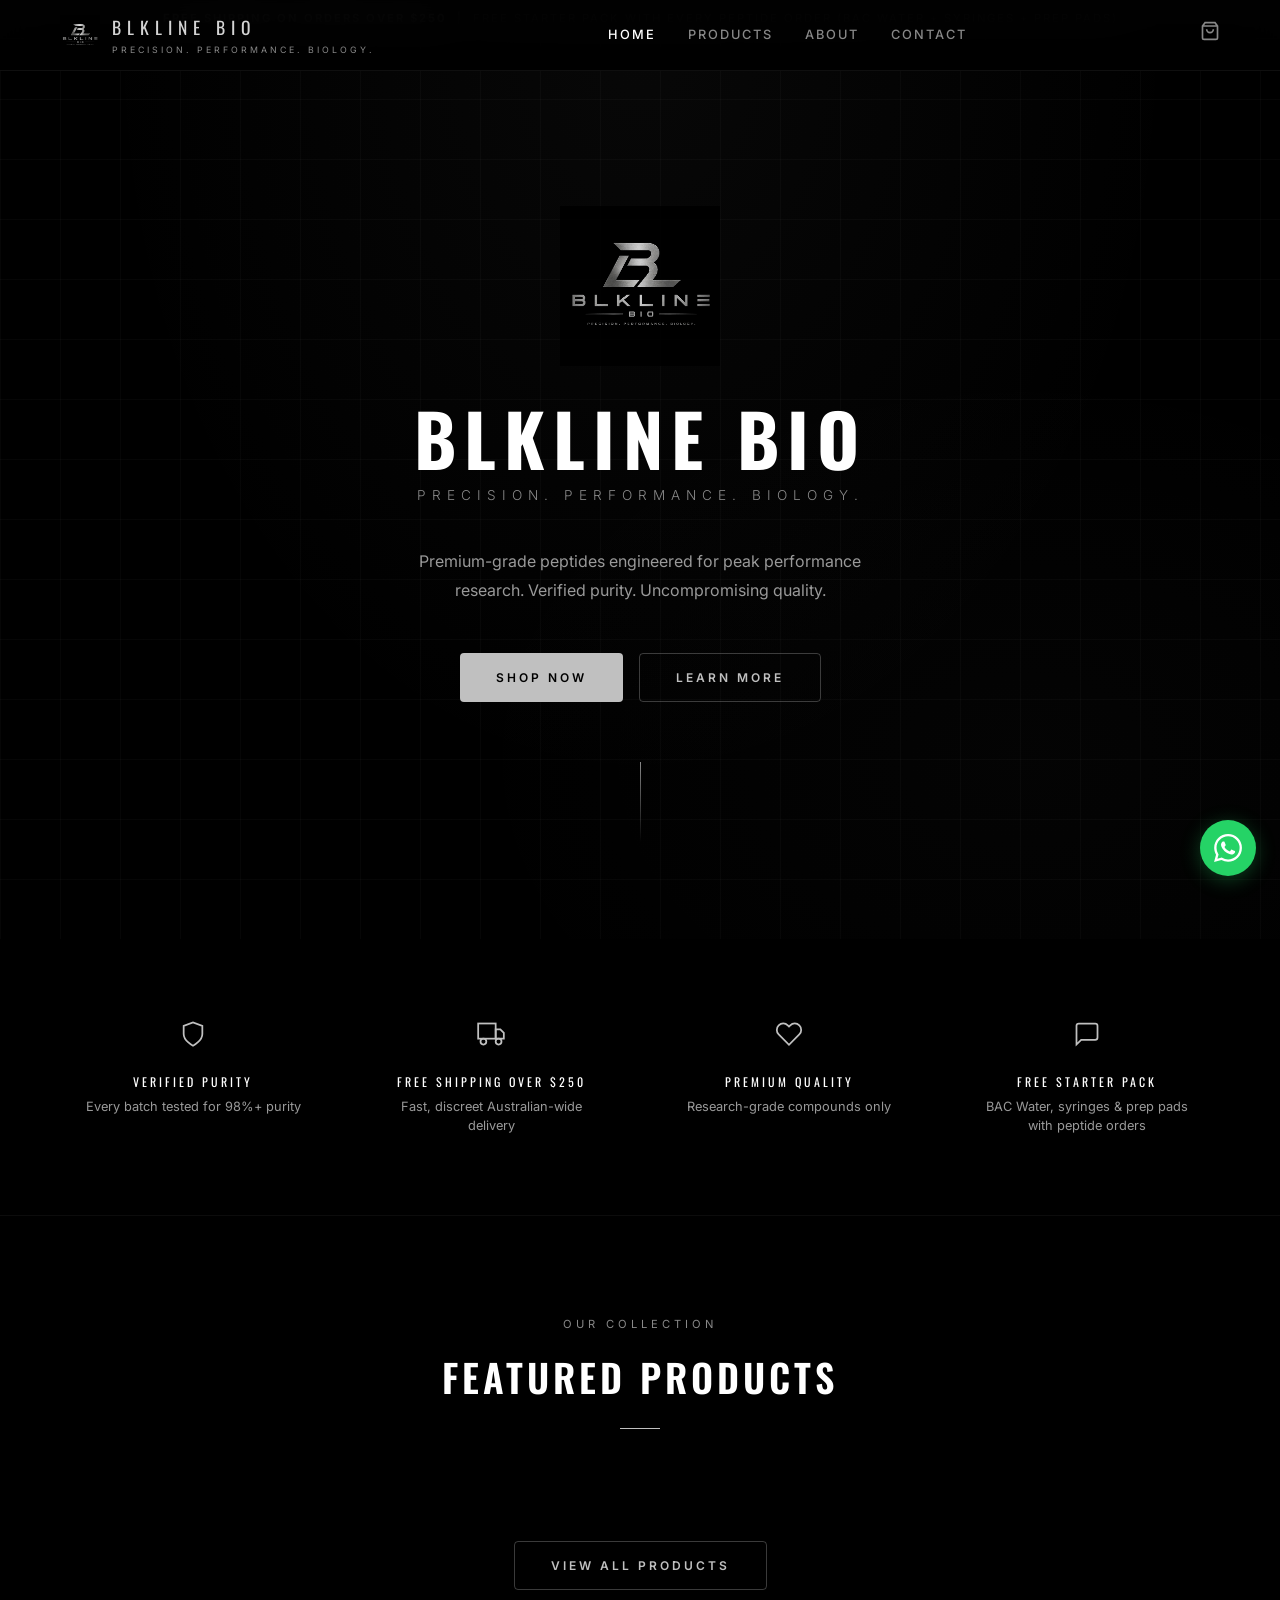
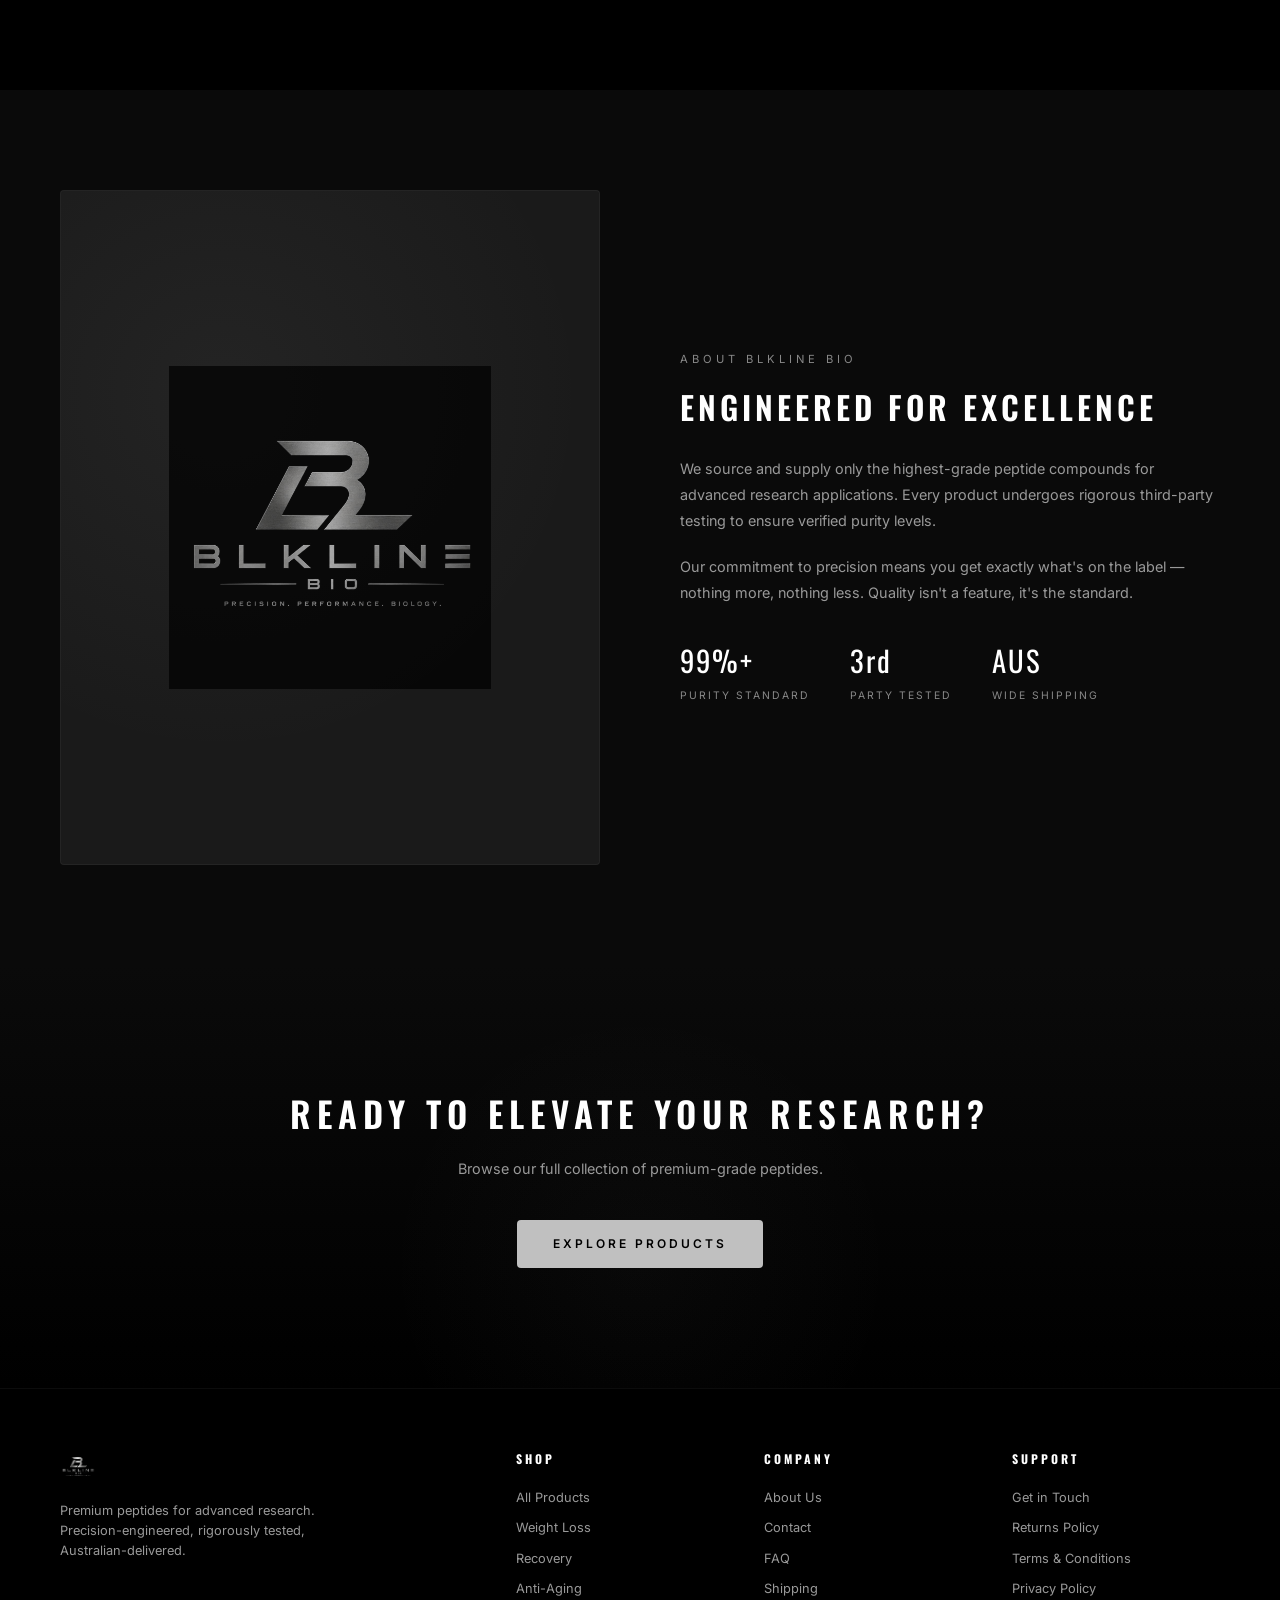
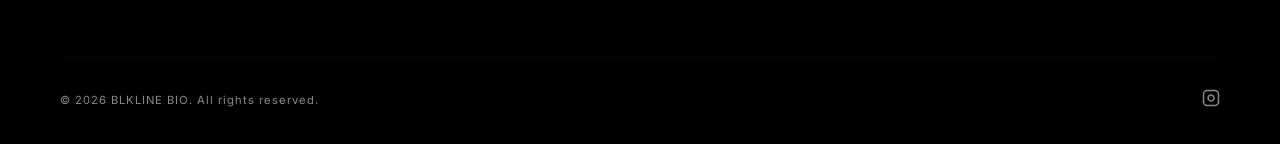
==== index.html @ cb9e3429 "Bring site back online: restore full storefront from backup" ====
<!DOCTYPE html>
<html lang="en">
<head>
  <meta charset="UTF-8">
  <meta name="viewport" content="width=device-width,initial-scale=1">
  <title>BLKLINE BIO — Precision. Performance. Biology.</title>
  <meta name="description" content="Premium peptides for research. Precision-grade compounds with verified purity.">
  <link rel="preconnect" href="https://fonts.googleapis.com">
  <link href="https://fonts.googleapis.com/css2?family=Inter:wght@300;400;500;600&family=Oswald:wght@300;400;500;600;700&display=swap" rel="stylesheet">
  <link rel="stylesheet" href="css/style.css">
</head>
<body>

  <!-- HEADER -->
  <header class="header">
    <div class="header-inner">
      <a href="index.html" class="logo">
        <img src="images/logo-dark.jpg" alt="BLKLINE BIO">
        <div>
          <div class="logo-text">BLKLINE BIO</div>
          <div class="logo-tagline">Precision. Performance. Biology.</div>
        </div>
      </a>
      <nav class="nav">
        <a href="index.html" class="active">Home</a>
        <a href="pages/products.html">Products</a>
        <a href="pages/about.html">About</a>
        <a href="pages/contact.html">Contact</a>
      </nav>
      <div class="nav-icons">
        <a href="#" class="nav-icon" onclick="openCart();return false;">
          <svg width="20" height="20" viewBox="0 0 24 24" fill="none" stroke="currentColor" stroke-width="2"><path d="M6 2L3 6v14a2 2 0 002 2h14a2 2 0 002-2V6l-3-4zM3 6h18"/><path d="M16 10a4 4 0 01-8 0"/></svg>
          <span class="cart-count" style="display:none">0</span>
        </a>
        <button class="mobile-toggle" onclick="toggleMobileNav()">
          <svg width="22" height="22" viewBox="0 0 24 24" fill="none" stroke="currentColor" stroke-width="2"><line x1="3" y1="6" x2="21" y2="6"/><line x1="3" y1="12" x2="21" y2="12"/><line x1="3" y1="18" x2="21" y2="18"/></svg>
        </button>
      </div>
    </div>
  </header>

  <!-- MOBILE NAV -->
  <div class="mobile-nav" id="mobileNav">
    <a href="index.html" onclick="toggleMobileNav()">Home</a>
    <a href="pages/products.html" onclick="toggleMobileNav()">Products</a>
    <a href="pages/about.html" onclick="toggleMobileNav()">About</a>
    <a href="pages/contact.html" onclick="toggleMobileNav()">Contact</a>
    <a href="#" onclick="toggleMobileNav();openCart();return false;">Cart</a>
  </div>

  <!-- PROMO BANNER -->
  <div class="promo-banner">
    <strong>Free shipping on orders over $250</strong> &nbsp;|&nbsp; Free starter pack with every peptide order (BAC Water + syringes + prep pads)
  </div>

  <!-- HERO -->
  <section class="hero">
    <div class="hero-bg"></div>
    <div class="hero-grid"></div>
    <div class="hero-content">
      <img src="images/logo-dark.jpg" alt="BLKLINE BIO" class="hero-logo">
      <h1>BLKLINE BIO</h1>
      <div class="tagline">Precision. Performance. Biology.</div>
      <p>Premium-grade peptides engineered for peak performance research. Verified purity. Uncompromising quality.</p>
      <div class="hero-cta">
        <a href="pages/products.html" class="btn btn-primary">Shop Now</a>
        <a href="pages/about.html" class="btn btn-outline">Learn More</a>
      </div>
      <div class="hero-line"></div>
    </div>
  </section>

  <!-- FEATURES BAR -->
  <section class="features-bar">
    <div class="container">
      <div class="features-grid">
        <div class="feature-item fade-up">
          <div class="feature-icon">
            <svg width="28" height="28" viewBox="0 0 24 24" fill="none" stroke="currentColor" stroke-width="1.5"><path d="M12 22s8-4 8-10V5l-8-3-8 3v7c0 6 8 10 8 10z"/></svg>
          </div>
          <div class="feature-title">Verified Purity</div>
          <div class="feature-desc">Every batch tested for 98%+ purity</div>
        </div>
        <div class="feature-item fade-up">
          <div class="feature-icon">
            <svg width="28" height="28" viewBox="0 0 24 24" fill="none" stroke="currentColor" stroke-width="1.5"><rect x="1" y="3" width="15" height="13"/><polygon points="16 8 20 8 23 11 23 16 16 16 16 8"/><circle cx="5.5" cy="18.5" r="2.5"/><circle cx="18.5" cy="18.5" r="2.5"/></svg>
          </div>
          <div class="feature-title">Free Shipping Over $250</div>
          <div class="feature-desc">Fast, discreet Australian-wide delivery</div>
        </div>
        <div class="feature-item fade-up">
          <div class="feature-icon">
            <svg width="28" height="28" viewBox="0 0 24 24" fill="none" stroke="currentColor" stroke-width="1.5"><path d="M20.84 4.61a5.5 5.5 0 00-7.78 0L12 5.67l-1.06-1.06a5.5 5.5 0 00-7.78 7.78l1.06 1.06L12 21.23l7.78-7.78 1.06-1.06a5.5 5.5 0 000-7.78z"/></svg>
          </div>
          <div class="feature-title">Premium Quality</div>
          <div class="feature-desc">Research-grade compounds only</div>
        </div>
        <div class="feature-item fade-up">
          <div class="feature-icon">
            <svg width="28" height="28" viewBox="0 0 24 24" fill="none" stroke="currentColor" stroke-width="1.5"><path d="M21 15a2 2 0 01-2 2H7l-4 4V5a2 2 0 012-2h14a2 2 0 012 2z"/></svg>
          </div>
          <div class="feature-title">Free Starter Pack</div>
          <div class="feature-desc">BAC Water, syringes &amp; prep pads with peptide orders</div>
        </div>
      </div>
    </div>
  </section>

  <!-- FEATURED PRODUCTS -->
  <section class="section">
    <div class="container">
      <div class="section-header fade-up">
        <div class="section-label">Our Collection</div>
        <h2 class="section-title">Featured Products</h2>
        <div class="section-line"></div>
      </div>
      <div class="products-grid" id="featuredProducts"></div>
      <div style="text-align:center;margin-top:48px" class="fade-up">
        <a href="pages/products.html" class="btn btn-outline">View All Products</a>
      </div>
    </div>
  </section>

  <!-- ABOUT SECTION -->
  <section class="section about-section">
    <div class="container">
      <div class="about-grid">
        <div class="about-image fade-up">
          <img src="images/logo-dark.jpg" alt="BLKLINE BIO" style="width:60%;opacity:.7">
        </div>
        <div class="about-content fade-up">
          <div class="section-label">About BLKLINE BIO</div>
          <h2>Engineered for Excellence</h2>
          <p>We source and supply only the highest-grade peptide compounds for advanced research applications. Every product undergoes rigorous third-party testing to ensure verified purity levels.</p>
          <p>Our commitment to precision means you get exactly what's on the label — nothing more, nothing less. Quality isn't a feature, it's the standard.</p>
          <div class="about-stats">
            <div class="stat">
              <div class="stat-number">99%+</div>
              <div class="stat-label">Purity Standard</div>
            </div>
            <div class="stat">
              <div class="stat-number">3rd</div>
              <div class="stat-label">Party Tested</div>
            </div>
            <div class="stat">
              <div class="stat-number">AUS</div>
              <div class="stat-label">Wide Shipping</div>
            </div>
          </div>
        </div>
      </div>
    </div>
  </section>

  <!-- CTA BANNER -->
  <section class="cta-banner">
    <h2 class="fade-up">Ready to Elevate Your Research?</h2>
    <p class="fade-up">Browse our full collection of premium-grade peptides.</p>
    <a href="pages/products.html" class="btn btn-primary fade-up">Explore Products</a>
  </section>

  <!-- FOOTER -->
  <footer class="footer">
    <div class="container">
      <div class="footer-grid">
        <div class="footer-brand">
          <a href="index.html" class="logo">
            <img src="images/logo-dark.jpg" alt="BLKLINE BIO" style="height:36px">
          </a>
          <p>Premium peptides for advanced research. Precision-engineered, rigorously tested, Australian-delivered.</p>
        </div>
        <div class="footer-col">
          <h4>Shop</h4>
          <a href="pages/products.html">All Products</a>
          <a href="pages/products.html">Weight Loss</a>
          <a href="pages/products.html">Recovery</a>
          <a href="pages/products.html">Anti-Aging</a>
        </div>
        <div class="footer-col">
          <h4>Company</h4>
          <a href="pages/about.html">About Us</a>
          <a href="pages/contact.html">Contact</a>
          <a href="#">FAQ</a>
          <a href="#">Shipping</a>
        </div>
        <div class="footer-col">
          <h4>Support</h4>
          <a href="pages/contact.html">Get in Touch</a>
          <a href="#">Returns Policy</a>
          <a href="#">Terms & Conditions</a>
          <a href="#">Privacy Policy</a>
        </div>
      </div>
      <div class="footer-bottom">
        <span>&copy; 2026 BLKLINE BIO. All rights reserved.</span>
        <div class="footer-social">
          <a href="#" aria-label="Instagram">
            <svg width="18" height="18" viewBox="0 0 24 24" fill="none" stroke="currentColor" stroke-width="2"><rect x="2" y="2" width="20" height="20" rx="5"/><path d="M16 11.37A4 4 0 1112.63 8 4 4 0 0116 11.37z"/><line x1="17.5" y1="6.5" x2="17.51" y2="6.5"/></svg>
          </a>
        </div>
      </div>
    </div>
  </footer>

  <!-- CART DRAWER -->
  <div class="cart-overlay" id="cartOverlay" onclick="closeCart()"></div>
  <div class="cart-drawer" id="cartDrawer">
    <div class="cart-header">
      <h3>Your Cart</h3>
      <button class="cart-close" onclick="closeCart()">&times;</button>
    </div>
    <div class="cart-items" id="cartItems">
      <div class="cart-empty">Your cart is empty</div>
    </div>
    <div class="cart-footer">
      <div class="cart-total">
        <span>Total</span>
        <span id="cartTotal">$0.00</span>
      </div>
      <button class="btn-checkout" id="cartCheckoutBtn" onclick="goToCheckout()" disabled>Proceed to Checkout</button>
    </div>
  </div>

  <!-- WHATSAPP FLOAT -->
  <a href="https://wa.me/61494749909" target="_blank" class="whatsapp-float" id="whatsappBtn" title="Chat on WhatsApp">
    <svg viewBox="0 0 24 24"><path d="M17.472 14.382c-.297-.149-1.758-.867-2.03-.967-.273-.099-.471-.148-.67.15-.197.297-.767.966-.94 1.164-.173.199-.347.223-.644.075-.297-.15-1.255-.463-2.39-1.475-.883-.788-1.48-1.761-1.653-2.059-.173-.297-.018-.458.13-.606.134-.133.298-.347.446-.52.149-.174.198-.298.298-.497.099-.198.05-.371-.025-.52-.075-.149-.669-1.612-.916-2.207-.242-.579-.487-.5-.669-.51-.173-.008-.371-.01-.57-.01-.198 0-.52.074-.792.372-.272.297-1.04 1.016-1.04 2.479 0 1.462 1.065 2.875 1.213 3.074.149.198 2.096 3.2 5.077 4.487.709.306 1.262.489 1.694.625.712.227 1.36.195 1.871.118.571-.085 1.758-.719 2.006-1.413.248-.694.248-1.289.173-1.413-.074-.124-.272-.198-.57-.347m-5.421 7.403h-.004a9.87 9.87 0 01-5.031-1.378l-.361-.214-3.741.982.998-3.648-.235-.374a9.86 9.86 0 01-1.51-5.26c.001-5.45 4.436-9.884 9.888-9.884 2.64 0 5.122 1.03 6.988 2.898a9.825 9.825 0 012.893 6.994c-.003 5.45-4.437 9.884-9.885 9.884m8.413-18.297A11.815 11.815 0 0012.05 0C5.495 0 .16 5.335.157 11.892c0 2.096.547 4.142 1.588 5.945L.057 24l6.305-1.654a11.882 11.882 0 005.683 1.448h.005c6.554 0 11.89-5.335 11.893-11.893a11.821 11.821 0 00-3.48-8.413z"/></svg>
  </a>

  <!-- TOAST -->
  <div class="toast" id="toast">
    <svg width="18" height="18" viewBox="0 0 24 24" fill="none" stroke="currentColor" stroke-width="2"><path d="M20 6L9 17l-5-5"/></svg>
    <span class="toast-msg"></span>
  </div>

  <script src="js/app.js"></script>
</body>
</html>
---- css/style.css ----
*,*::before,*::after{box-sizing:border-box;margin:0;padding:0}
:root{
  --black:#000;--dark:#0a0a0a;--dark2:#111;--dark3:#1a1a1a;--dark4:#222;
  --silver:#c0c0c0;--silver-light:#d4d4d4;--silver-dark:#888;
  --white:#fff;--white-dim:#e0e0e0;--white-muted:#999;
  --accent:#c0c0c0;--accent-hover:#e0e0e0;
  --font-main:'Inter',sans-serif;--font-display:'Oswald',sans-serif;
  --radius:4px;--transition:all .3s ease;
  --max-width:1200px;
}
html{scroll-behavior:smooth;font-size:16px}
body{font-family:var(--font-main);background:var(--black);color:var(--white-dim);line-height:1.6;-webkit-font-smoothing:antialiased}
a{color:inherit;text-decoration:none}
img{max-width:100%;display:block}
button{cursor:pointer;font-family:inherit}
.container{max-width:var(--max-width);margin:0 auto;padding:0 20px}

/* HEADER */
.header{position:fixed;top:0;left:0;right:0;z-index:1000;background:rgba(0,0,0,.92);backdrop-filter:blur(20px);border-bottom:1px solid rgba(192,192,192,.08);transition:var(--transition)}
.header.scrolled{background:rgba(0,0,0,.98)}
.header-inner{display:flex;align-items:center;justify-content:space-between;height:70px;max-width:var(--max-width);margin:0 auto;padding:0 20px}
.logo{display:flex;align-items:center;gap:12px}
.logo img{height:40px;width:auto}
.logo-text{font-family:var(--font-display);font-size:1.1rem;letter-spacing:6px;color:var(--silver-light);text-transform:uppercase;font-weight:400}
.logo-tagline{font-size:.55rem;letter-spacing:3px;color:var(--silver-dark);text-transform:uppercase;margin-top:2px}
.nav{display:flex;align-items:center;gap:32px}
.nav a{font-size:.8rem;letter-spacing:2px;text-transform:uppercase;color:var(--silver-dark);transition:var(--transition);position:relative;font-weight:500}
.nav a:hover,.nav a.active{color:var(--white)}
.nav a::after{content:'';position:absolute;bottom:-4px;left:0;width:0;height:1px;background:var(--silver);transition:var(--transition)}
.nav a:hover::after{width:100%}
.nav-icons{display:flex;align-items:center;gap:20px}
.nav-icon{position:relative;color:var(--silver-dark);transition:var(--transition);font-size:1.1rem}
.nav-icon:hover{color:var(--white)}
.cart-count{position:absolute;top:-8px;right:-10px;background:var(--silver);color:var(--black);font-size:.6rem;font-weight:700;width:16px;height:16px;border-radius:50%;display:flex;align-items:center;justify-content:center}
.mobile-toggle{display:none;background:none;border:none;color:var(--silver);font-size:1.4rem;padding:8px}
.mobile-nav{display:none;position:fixed;top:70px;left:0;right:0;bottom:0;background:rgba(0,0,0,.98);z-index:999;flex-direction:column;align-items:center;justify-content:center;gap:32px}
.mobile-nav.open{display:flex}
.mobile-nav a{font-family:var(--font-display);font-size:1.4rem;letter-spacing:4px;text-transform:uppercase;color:var(--silver-dark);transition:var(--transition)}
.mobile-nav a:hover{color:var(--white)}

/* HERO */
.hero{min-height:100vh;display:flex;align-items:center;justify-content:center;position:relative;overflow:hidden;padding-top:70px}
.hero-bg{position:absolute;inset:0;background:radial-gradient(ellipse at 50% 0%,rgba(192,192,192,.04) 0%,transparent 60%),radial-gradient(ellipse at 80% 80%,rgba(192,192,192,.02) 0%,transparent 40%),var(--black)}
.hero-grid{position:absolute;inset:0;background-image:linear-gradient(rgba(192,192,192,.03) 1px,transparent 1px),linear-gradient(90deg,rgba(192,192,192,.03) 1px,transparent 1px);background-size:60px 60px}
.hero-content{position:relative;z-index:2;text-align:center;max-width:800px;padding:0 20px}
.hero-logo{width:160px;margin:0 auto 32px;opacity:.9}
.hero h1{font-family:var(--font-display);font-size:clamp(2.4rem,6vw,4.5rem);font-weight:700;letter-spacing:8px;text-transform:uppercase;color:var(--white);line-height:1.1;margin-bottom:8px}
.hero .tagline{font-size:.85rem;letter-spacing:6px;text-transform:uppercase;color:var(--silver-dark);margin-bottom:40px;font-weight:300}
.hero p{font-size:1rem;color:var(--white-muted);max-width:500px;margin:0 auto 48px;line-height:1.8}
.hero-cta{display:flex;gap:16px;justify-content:center;flex-wrap:wrap}
.btn{display:inline-flex;align-items:center;gap:8px;padding:14px 36px;font-size:.75rem;letter-spacing:3px;text-transform:uppercase;font-weight:600;border:none;transition:var(--transition);border-radius:var(--radius)}
.btn-primary{background:var(--silver);color:var(--black)}
.btn-primary:hover{background:var(--white);transform:translateY(-1px);box-shadow:0 8px 30px rgba(192,192,192,.15)}
.btn-outline{background:transparent;color:var(--silver);border:1px solid rgba(192,192,192,.3)}
.btn-outline:hover{border-color:var(--silver);color:var(--white);background:rgba(192,192,192,.05)}
.hero-line{width:1px;height:80px;background:linear-gradient(to bottom,var(--silver-dark),transparent);margin:60px auto 0}

/* FEATURES BAR */
.features-bar{padding:60px 0;border-bottom:1px solid rgba(192,192,192,.06)}
.features-grid{display:grid;grid-template-columns:repeat(4,1fr);gap:32px;text-align:center}
.feature-item{padding:20px}
.feature-icon{font-size:1.6rem;color:var(--silver);margin-bottom:12px}
.feature-title{font-family:var(--font-display);font-size:.75rem;letter-spacing:3px;text-transform:uppercase;color:var(--white);margin-bottom:6px}
.feature-desc{font-size:.8rem;color:var(--white-muted);line-height:1.5}

/* SECTION STYLES */
.section{padding:100px 0}
.section-header{text-align:center;margin-bottom:64px}
.section-label{font-size:.7rem;letter-spacing:4px;text-transform:uppercase;color:var(--silver-dark);margin-bottom:12px}
.section-title{font-family:var(--font-display);font-size:clamp(1.6rem,3vw,2.4rem);font-weight:600;letter-spacing:4px;text-transform:uppercase;color:var(--white)}
.section-line{width:40px;height:1px;background:var(--silver);margin:20px auto 0}

/* PRODUCTS */
.products-grid{display:grid;grid-template-columns:repeat(auto-fill,minmax(280px,1fr));gap:24px}
.product-card{background:var(--dark2);border:1px solid rgba(192,192,192,.06);border-radius:var(--radius);overflow:hidden;transition:var(--transition);cursor:pointer}
.product-card:hover{border-color:rgba(192,192,192,.15);transform:translateY(-4px);box-shadow:0 16px 40px rgba(0,0,0,.4)}
.product-image{aspect-ratio:1;background:var(--dark3);display:flex;align-items:center;justify-content:center;padding:32px;position:relative;overflow:hidden}
.product-image::after{content:'';position:absolute;inset:0;background:linear-gradient(135deg,rgba(192,192,192,.03),transparent);pointer-events:none}
.product-image svg{width:80px;height:80px;opacity:.2}
.product-image img{width:100%;height:100%;object-fit:cover;position:absolute;inset:0}
.product-badge{position:absolute;top:12px;right:12px;padding:4px 10px;font-size:.6rem;letter-spacing:2px;text-transform:uppercase;background:var(--silver);color:var(--black);border-radius:2px;font-weight:700}
.product-info{padding:20px}
.product-category{font-size:.6rem;letter-spacing:2px;text-transform:uppercase;color:var(--silver-dark);margin-bottom:6px}
.product-name{font-family:var(--font-display);font-size:1rem;letter-spacing:2px;text-transform:uppercase;color:var(--white);margin-bottom:8px}
.product-desc{font-size:.8rem;color:var(--white-muted);line-height:1.5;margin-bottom:16px}
.product-footer{display:flex;align-items:center;justify-content:space-between;padding-top:16px;border-top:1px solid rgba(192,192,192,.06)}
.product-price{font-family:var(--font-display);font-size:1.1rem;color:var(--white);letter-spacing:1px}
.product-price .currency{font-size:.75rem;color:var(--silver-dark)}
.btn-add{padding:8px 16px;font-size:.65rem;letter-spacing:2px;text-transform:uppercase;background:rgba(192,192,192,.1);color:var(--silver);border:1px solid rgba(192,192,192,.2);border-radius:var(--radius);transition:var(--transition);font-weight:600}
.btn-add:hover{background:var(--silver);color:var(--black);border-color:var(--silver)}
.product-card.out-of-stock .product-image{opacity:.5}
.product-card.out-of-stock .product-image::after{background:linear-gradient(135deg,rgba(0,0,0,.3),transparent)}
.badge-soon{background:var(--dark4) !important;color:var(--silver) !important;border:1px solid rgba(192,192,192,.2)}
.btn-soon{opacity:.5;cursor:not-allowed !important;background:transparent !important;color:var(--silver-dark) !important;border-color:rgba(192,192,192,.1) !important}
.stock-low{font-size:.65rem;letter-spacing:1px;color:#e8a838;margin-top:8px;text-transform:uppercase}
.promo-banner{background:var(--dark2);border-bottom:1px solid rgba(192,192,192,.06);padding:10px 0;text-align:center;font-size:.7rem;letter-spacing:2px;text-transform:uppercase;color:var(--silver-dark)}
.promo-banner strong{color:var(--silver-light)}

/* ABOUT / BRAND SECTION */
.about-section{background:var(--dark)}
.about-grid{display:grid;grid-template-columns:1fr 1fr;gap:80px;align-items:center}
.about-image{aspect-ratio:4/5;background:var(--dark3);border:1px solid rgba(192,192,192,.06);border-radius:var(--radius);display:flex;align-items:center;justify-content:center;position:relative;overflow:hidden}
.about-image::before{content:'';position:absolute;inset:0;background:radial-gradient(circle at 30% 30%,rgba(192,192,192,.06),transparent 60%)}
.about-content .section-label{text-align:left}
.about-content h2{font-family:var(--font-display);font-size:clamp(1.4rem,2.5vw,2rem);font-weight:600;letter-spacing:4px;text-transform:uppercase;color:var(--white);margin-bottom:24px;text-align:left}
.about-content p{color:var(--white-muted);line-height:1.8;margin-bottom:20px;font-size:.9rem}
.about-stats{display:flex;gap:40px;margin-top:32px}
.stat{text-align:left}
.stat-number{font-family:var(--font-display);font-size:1.8rem;color:var(--white);letter-spacing:2px}
.stat-label{font-size:.65rem;letter-spacing:2px;text-transform:uppercase;color:var(--silver-dark);margin-top:4px}

/* CTA BANNER */
.cta-banner{padding:120px 0;text-align:center;background:linear-gradient(180deg,var(--dark),var(--black));position:relative;overflow:hidden}
.cta-banner::before{content:'';position:absolute;top:0;left:50%;transform:translateX(-50%);width:600px;height:600px;background:radial-gradient(circle,rgba(192,192,192,.03),transparent 60%)}
.cta-banner h2{font-family:var(--font-display);font-size:clamp(1.4rem,3vw,2.2rem);font-weight:600;letter-spacing:6px;text-transform:uppercase;color:var(--white);margin-bottom:16px;position:relative;z-index:1}
.cta-banner p{color:var(--white-muted);margin-bottom:40px;font-size:.9rem;position:relative;z-index:1}

/* FOOTER */
.footer{padding:60px 0 30px;border-top:1px solid rgba(192,192,192,.06);background:var(--black)}
.footer-grid{display:grid;grid-template-columns:2fr 1fr 1fr 1fr;gap:40px;margin-bottom:48px}
.footer-brand .logo{margin-bottom:16px}
.footer-brand p{font-size:.8rem;color:var(--white-muted);line-height:1.6;max-width:280px}
.footer-col h4{font-family:var(--font-display);font-size:.75rem;letter-spacing:3px;text-transform:uppercase;color:var(--white);margin-bottom:20px}
.footer-col a{display:block;font-size:.8rem;color:var(--white-muted);margin-bottom:10px;transition:var(--transition)}
.footer-col a:hover{color:var(--white)}
.footer-bottom{display:flex;justify-content:space-between;align-items:center;padding-top:30px;border-top:1px solid rgba(192,192,192,.04);font-size:.7rem;color:var(--silver-dark);letter-spacing:1px}
.footer-social{display:flex;gap:16px}
.footer-social a{color:var(--silver-dark);transition:var(--transition);font-size:1rem}
.footer-social a:hover{color:var(--white)}

/* WHATSAPP FLOATING */
.whatsapp-float{position:fixed;bottom:24px;right:24px;z-index:900;width:56px;height:56px;border-radius:50%;background:#25D366;display:flex;align-items:center;justify-content:center;box-shadow:0 4px 20px rgba(37,211,102,.3);transition:var(--transition);border:none}
.whatsapp-float:hover{transform:scale(1.08);box-shadow:0 6px 30px rgba(37,211,102,.4)}
.whatsapp-float svg{width:28px;height:28px;fill:#fff}

/* CART DRAWER */
.cart-overlay{position:fixed;inset:0;background:rgba(0,0,0,.7);z-index:1100;opacity:0;visibility:hidden;transition:var(--transition)}
.cart-overlay.open{opacity:1;visibility:visible}
.cart-drawer{position:fixed;top:0;right:-420px;width:400px;max-width:90vw;height:100vh;background:var(--dark2);z-index:1200;transition:transform .4s ease;border-left:1px solid rgba(192,192,192,.08);display:flex;flex-direction:column;transform:translateX(0)}
.cart-drawer.open{right:0;transform:translateX(0)}
.cart-header{display:flex;justify-content:space-between;align-items:center;padding:24px;border-bottom:1px solid rgba(192,192,192,.06)}
.cart-header h3{font-family:var(--font-display);font-size:.9rem;letter-spacing:3px;text-transform:uppercase;color:var(--white)}
.cart-close{background:none;border:none;color:var(--silver-dark);font-size:1.2rem;transition:var(--transition)}
.cart-close:hover{color:var(--white)}
.cart-items{flex:1;overflow-y:auto;padding:16px 24px}
.cart-item{display:flex;gap:16px;padding:16px 0;border-bottom:1px solid rgba(192,192,192,.04)}
.cart-item-img{width:64px;height:64px;background:var(--dark3);border-radius:var(--radius);flex-shrink:0;display:flex;align-items:center;justify-content:center}
.cart-item-img svg{width:32px;height:32px;opacity:.3}
.cart-item-img img{width:100%;height:100%;object-fit:cover;border-radius:var(--radius)}
.cart-item-details{flex:1}
.cart-item-name{font-size:.8rem;letter-spacing:1px;color:var(--white);margin-bottom:4px}
.cart-item-price{font-size:.8rem;color:var(--silver-dark)}
.cart-item-qty{display:flex;align-items:center;gap:12px;margin-top:8px}
.cart-item-qty button{width:24px;height:24px;border:1px solid rgba(192,192,192,.2);background:transparent;color:var(--silver);font-size:.8rem;border-radius:2px;display:flex;align-items:center;justify-content:center;transition:var(--transition)}
.cart-item-qty button:hover{border-color:var(--silver);color:var(--white)}
.cart-item-qty span{font-size:.8rem;color:var(--white);min-width:20px;text-align:center}
.cart-item-remove{background:none;border:none;color:var(--silver-dark);font-size:.7rem;letter-spacing:1px;text-transform:uppercase;transition:var(--transition);margin-left:auto;align-self:flex-start}
.cart-item-remove:hover{color:#e74c3c}
.cart-empty{text-align:center;padding:60px 20px;color:var(--white-muted);font-size:.85rem}
.cart-footer{padding:24px;border-top:1px solid rgba(192,192,192,.06)}
.cart-total{display:flex;justify-content:space-between;margin-bottom:20px}
.cart-total span:first-child{font-size:.75rem;letter-spacing:2px;text-transform:uppercase;color:var(--silver-dark)}
.cart-total span:last-child{font-family:var(--font-display);font-size:1.2rem;color:var(--white)}
.btn-checkout{width:100%;padding:16px;font-size:.75rem;letter-spacing:3px;text-transform:uppercase;background:var(--silver);color:var(--black);border:none;border-radius:var(--radius);font-weight:700;transition:var(--transition)}
.btn-checkout:hover{background:var(--white)}
.btn-checkout:disabled{opacity:.4;cursor:not-allowed}

/* PRODUCT DETAIL PAGE */
.product-detail{padding-top:100px}
.product-detail-grid{display:grid;grid-template-columns:1fr 1fr;gap:60px;align-items:start}
.product-detail-image{aspect-ratio:1;background:var(--dark2);border:1px solid rgba(192,192,192,.06);border-radius:var(--radius);display:flex;align-items:center;justify-content:center;overflow:hidden;position:relative}
.product-detail-image img{width:100%;height:100%;object-fit:cover}
.product-detail-info h1{font-family:var(--font-display);font-size:1.6rem;letter-spacing:4px;text-transform:uppercase;color:var(--white);margin-bottom:8px}
.product-detail-info .category{font-size:.65rem;letter-spacing:2px;text-transform:uppercase;color:var(--silver-dark);margin-bottom:20px}
.product-detail-info .price{font-family:var(--font-display);font-size:2rem;color:var(--white);margin-bottom:24px}
.product-detail-info .description{color:var(--white-muted);line-height:1.8;margin-bottom:32px;font-size:.9rem}
.qty-selector{display:flex;align-items:center;gap:16px;margin-bottom:24px}
.qty-selector label{font-size:.7rem;letter-spacing:2px;text-transform:uppercase;color:var(--silver-dark)}
.qty-selector .qty-controls{display:flex;align-items:center;gap:12px}
.qty-selector button{width:36px;height:36px;border:1px solid rgba(192,192,192,.2);background:transparent;color:var(--silver);font-size:1rem;border-radius:var(--radius);transition:var(--transition)}
.qty-selector button:hover{border-color:var(--silver);color:var(--white)}
.qty-selector .qty-value{font-size:1rem;color:var(--white);min-width:30px;text-align:center}
.btn-add-large{width:100%;padding:18px;font-size:.8rem}
.product-specs{margin-top:40px;border-top:1px solid rgba(192,192,192,.06);padding-top:32px}
.spec-row{display:flex;justify-content:space-between;padding:12px 0;border-bottom:1px solid rgba(192,192,192,.04)}
.spec-row .label{font-size:.75rem;letter-spacing:1px;color:var(--silver-dark);text-transform:uppercase}
.spec-row .value{font-size:.85rem;color:var(--white)}

/* CHECKOUT PAGE */
.checkout-page{padding-top:100px}
.checkout-grid{display:grid;grid-template-columns:1fr 1fr;gap:60px;align-items:start}
.checkout-form h2{font-family:var(--font-display);font-size:1.2rem;letter-spacing:3px;text-transform:uppercase;color:var(--white);margin-bottom:32px}
.form-group{margin-bottom:20px}
.form-group label{display:block;font-size:.7rem;letter-spacing:2px;text-transform:uppercase;color:var(--silver-dark);margin-bottom:8px}
.form-group input,.form-group textarea,.form-group select{width:100%;padding:12px 16px;background:var(--dark3);border:1px solid rgba(192,192,192,.1);border-radius:var(--radius);color:var(--white);font-size:.85rem;font-family:var(--font-main);transition:var(--transition)}
.form-group input:focus,.form-group textarea:focus,.form-group select:focus{outline:none;border-color:var(--silver)}
.form-group textarea{resize:vertical;min-height:80px}
.form-row{display:grid;grid-template-columns:1fr 1fr;gap:16px}
.order-summary{background:var(--dark2);border:1px solid rgba(192,192,192,.06);border-radius:var(--radius);padding:32px}
.order-summary h3{font-family:var(--font-display);font-size:.9rem;letter-spacing:3px;text-transform:uppercase;color:var(--white);margin-bottom:24px}
.order-items{margin-bottom:24px}
.order-item{display:flex;justify-content:space-between;padding:12px 0;border-bottom:1px solid rgba(192,192,192,.04);font-size:.85rem}
.order-item .name{color:var(--white-dim)}
.order-item .price{color:var(--white)}
.order-total{display:flex;justify-content:space-between;padding-top:16px;font-family:var(--font-display);font-size:1.1rem;color:var(--white);letter-spacing:1px}
.bank-details{margin-top:24px;padding:20px;background:var(--dark3);border-radius:var(--radius);border:1px solid rgba(192,192,192,.08)}
.bank-details h4{font-family:var(--font-display);font-size:.75rem;letter-spacing:2px;text-transform:uppercase;color:var(--silver);margin-bottom:12px}
.bank-details p{font-size:.8rem;color:var(--white-muted);line-height:1.6}

/* CONTACT PAGE */
.contact-grid{display:grid;grid-template-columns:1fr 1fr;gap:60px}
.contact-info-card{background:var(--dark2);border:1px solid rgba(192,192,192,.06);border-radius:var(--radius);padding:24px;margin-bottom:16px;display:flex;gap:16px;align-items:flex-start;transition:var(--transition)}
.contact-info-card:hover{border-color:rgba(192,192,192,.15)}
.contact-icon{width:40px;height:40px;border:1px solid rgba(192,192,192,.1);border-radius:var(--radius);display:flex;align-items:center;justify-content:center;color:var(--silver);flex-shrink:0;font-size:1rem}
.contact-text h4{font-size:.75rem;letter-spacing:2px;text-transform:uppercase;color:var(--white);margin-bottom:4px}
.contact-text p{font-size:.8rem;color:var(--white-muted)}

/* NOTIFICATION TOAST */
.toast{position:fixed;bottom:90px;right:24px;background:var(--dark3);border:1px solid rgba(192,192,192,.15);border-radius:var(--radius);padding:14px 24px;z-index:1300;transform:translateY(20px);opacity:0;transition:var(--transition);pointer-events:none;font-size:.8rem;color:var(--white);display:flex;align-items:center;gap:10px}
.toast.show{transform:translateY(0);opacity:1}
.toast svg{width:18px;height:18px;color:#25D366}

/* RESPONSIVE */
@media(max-width:1024px){
  .about-grid,.product-detail-grid,.checkout-grid,.contact-grid{grid-template-columns:1fr;gap:40px}
  .footer-grid{grid-template-columns:1fr 1fr;gap:32px}
}
@media(max-width:768px){
  .nav{display:none}
  .mobile-toggle{display:block}
  .features-grid{grid-template-columns:1fr 1fr;gap:20px}
  .products-grid{grid-template-columns:1fr 1fr;gap:16px}
  .hero h1{letter-spacing:4px}
  .hero-logo{width:120px}
  .about-stats{gap:24px}
  .footer-grid{grid-template-columns:1fr}
  .footer-bottom{flex-direction:column;gap:16px}
  .form-row{grid-template-columns:1fr}
  .section{padding:60px 0}
}
@media(max-width:480px){
  .features-grid{grid-template-columns:1fr}
  .products-grid{grid-template-columns:1fr}
  .hero-cta{flex-direction:column;align-items:center}
  .btn{width:100%;justify-content:center;max-width:280px}
}

/* SCROLL ANIMATIONS */
.fade-up{opacity:0;transform:translateY(30px);transition:opacity .6s ease,transform .6s ease}
.fade-up.visible{opacity:1;transform:translateY(0)}
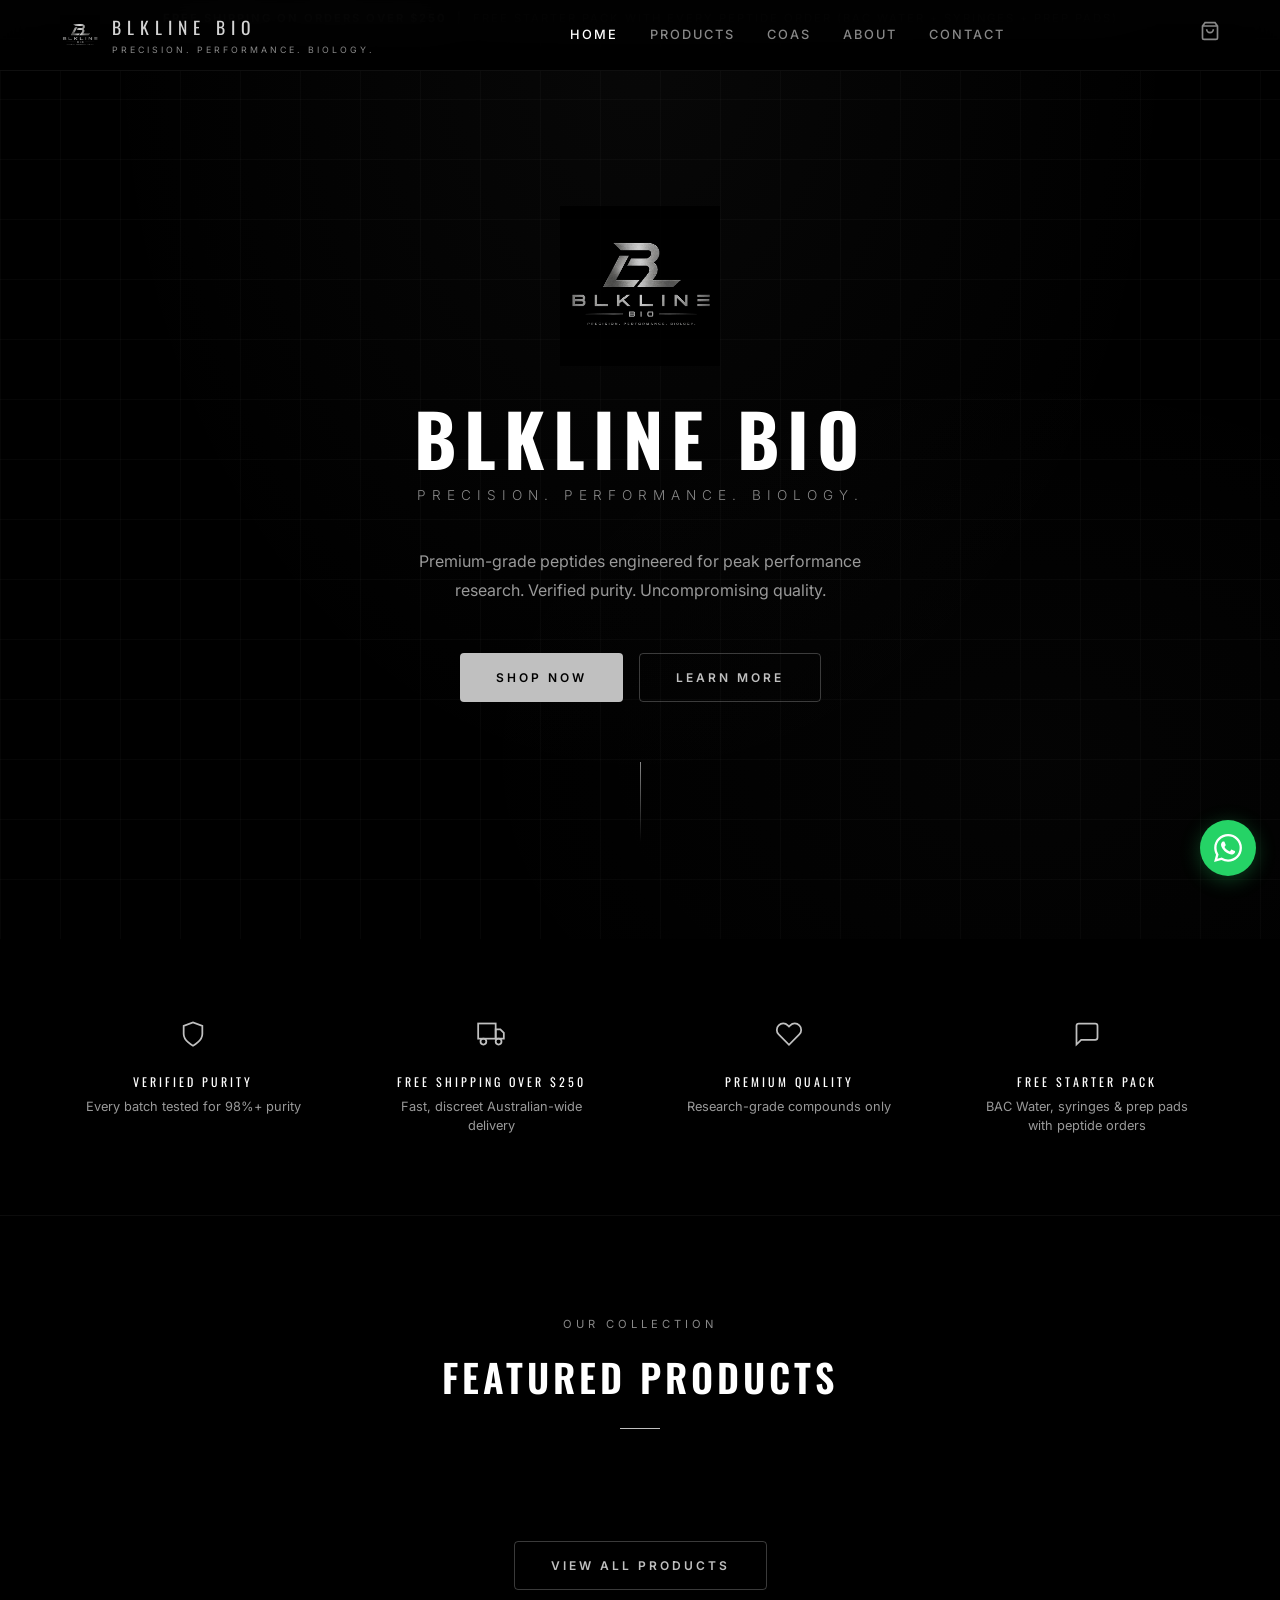
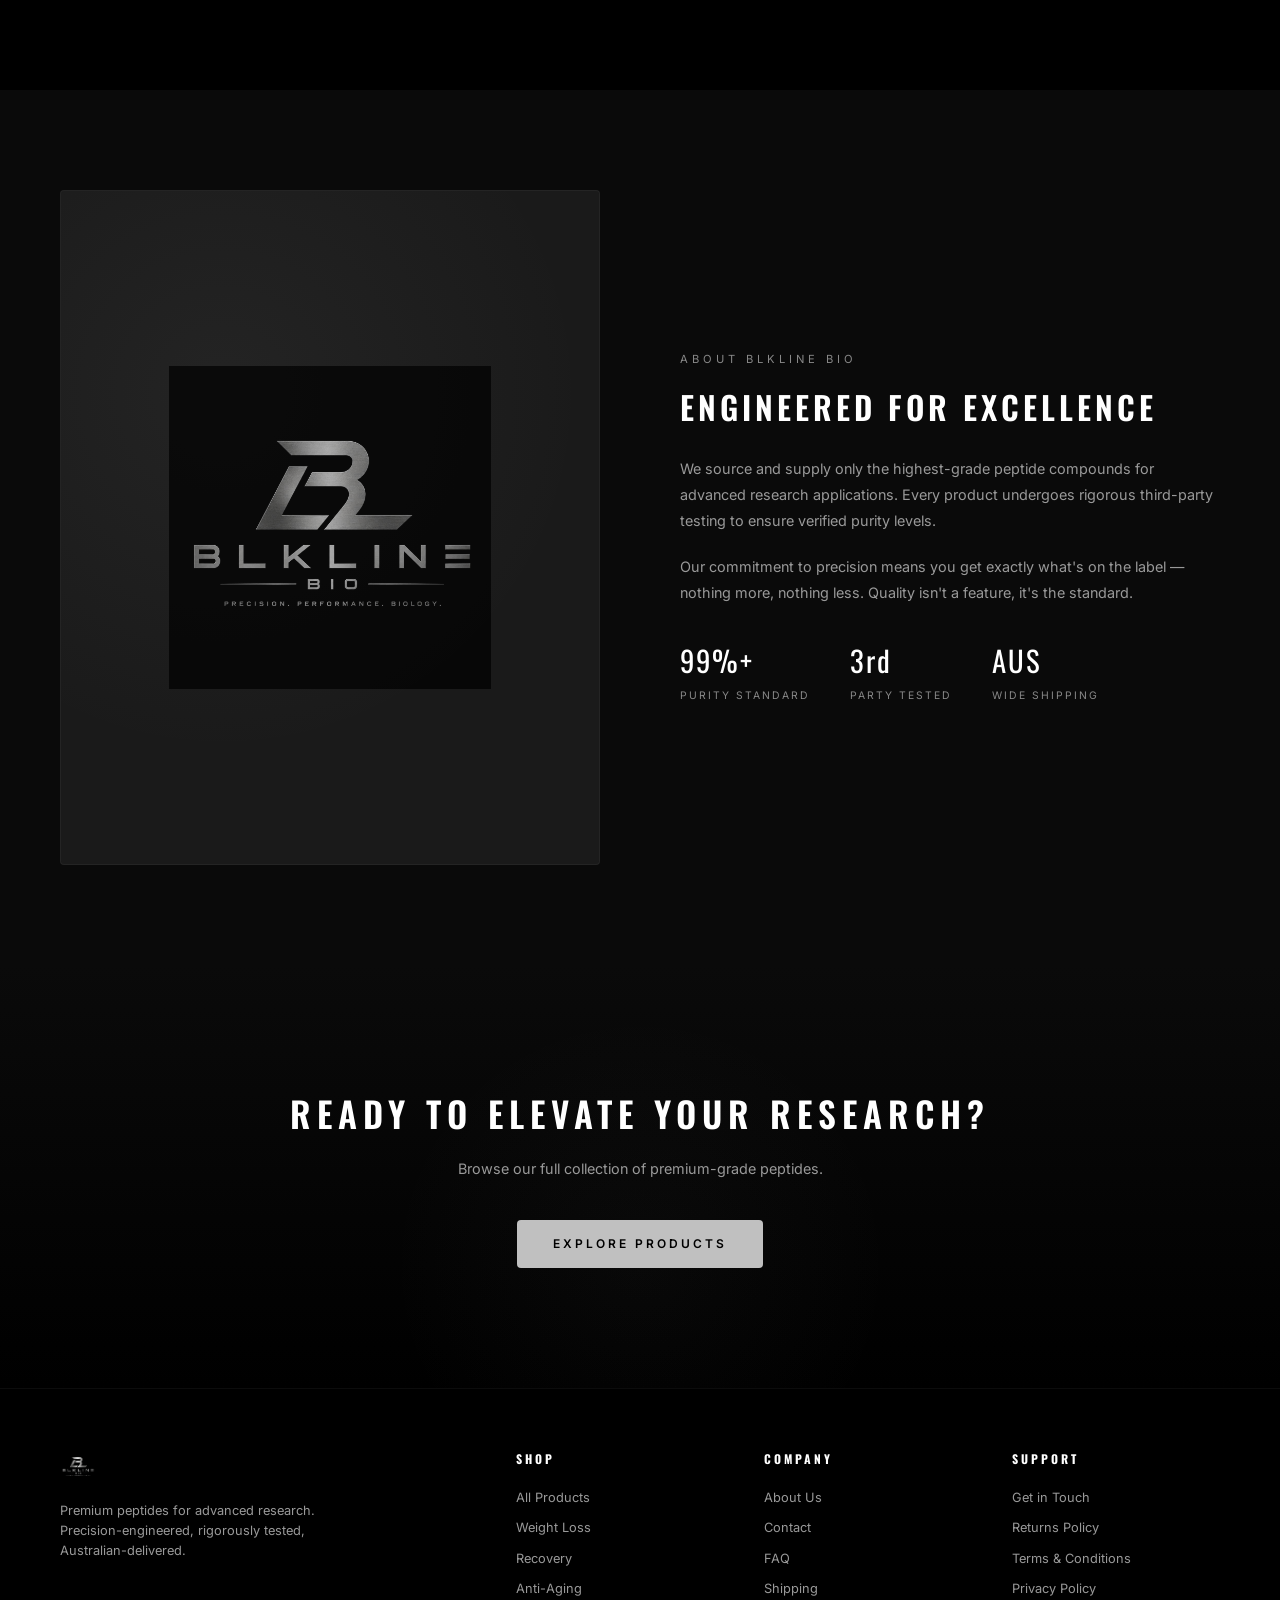
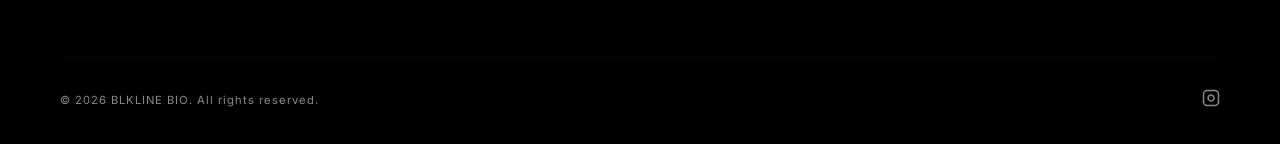
==== commit 37e58344: "Add COAs gallery page (all certificates viewable in one scroll) + COAs nav tab on all pages" ====
--- a/index.html
+++ b/index.html
@@ -24,6 +24,7 @@
       <nav class="nav">
         <a href="index.html" class="active">Home</a>
         <a href="pages/products.html">Products</a>
+        <a href="pages/coa.html">COAs</a>
         <a href="pages/about.html">About</a>
         <a href="pages/contact.html">Contact</a>
       </nav>
@@ -43,6 +44,7 @@
   <div class="mobile-nav" id="mobileNav">
     <a href="index.html" onclick="toggleMobileNav()">Home</a>
     <a href="pages/products.html" onclick="toggleMobileNav()">Products</a>
+    <a href="pages/coa.html" onclick="toggleMobileNav()">COAs</a>
     <a href="pages/about.html" onclick="toggleMobileNav()">About</a>
     <a href="pages/contact.html" onclick="toggleMobileNav()">Contact</a>
     <a href="#" onclick="toggleMobileNav();openCart();return false;">Cart</a>
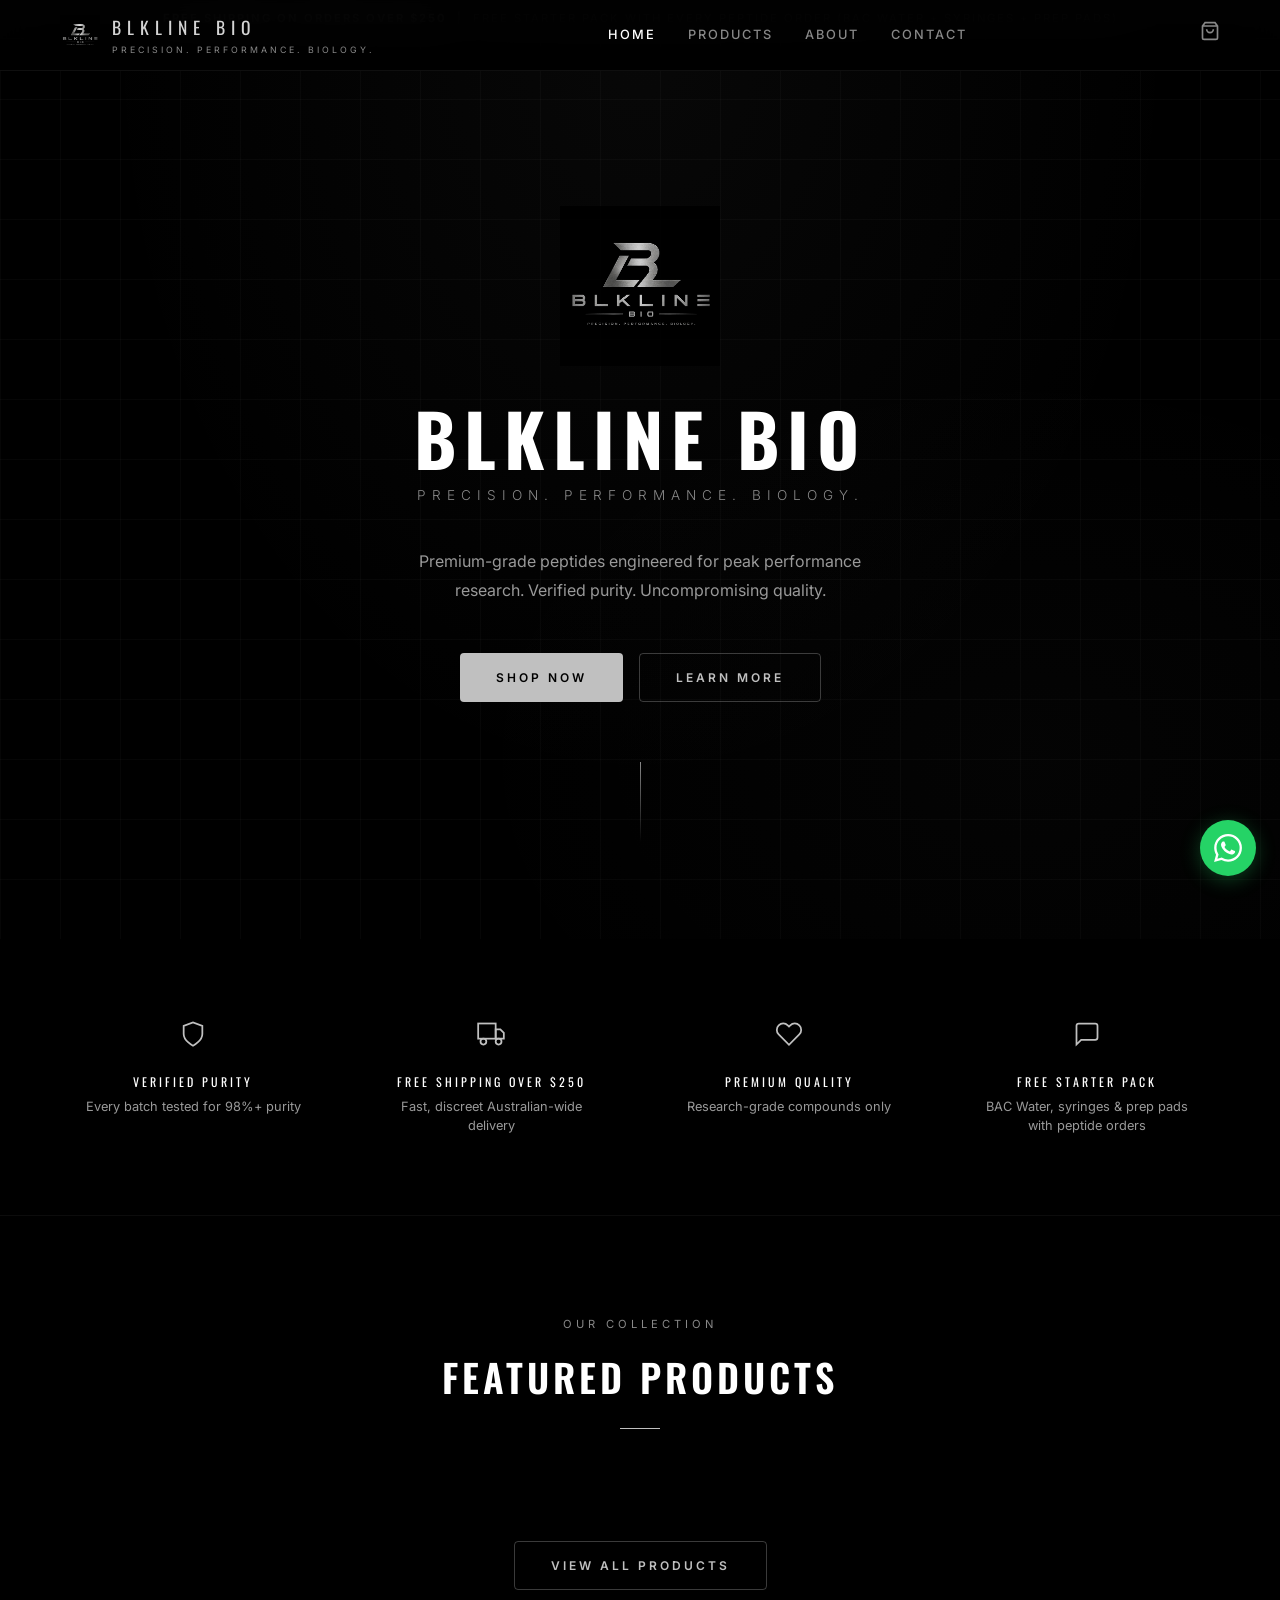
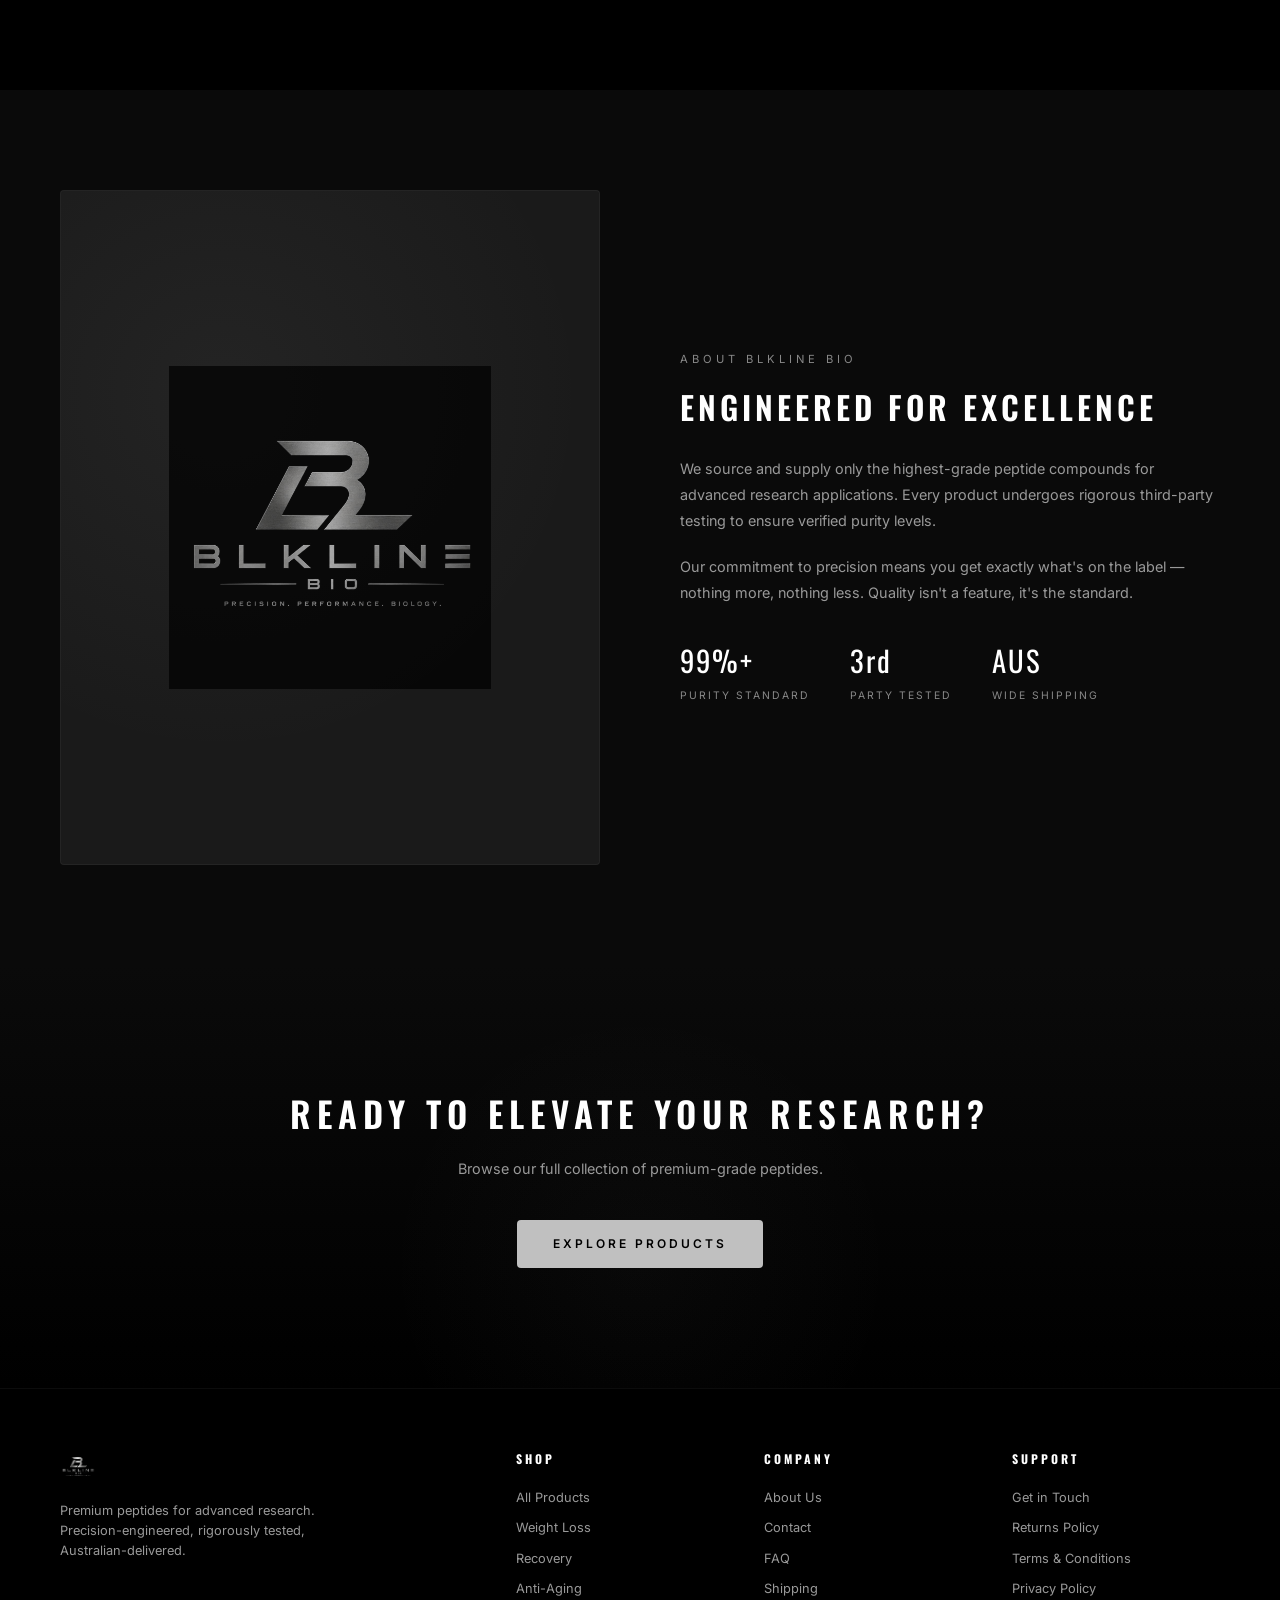
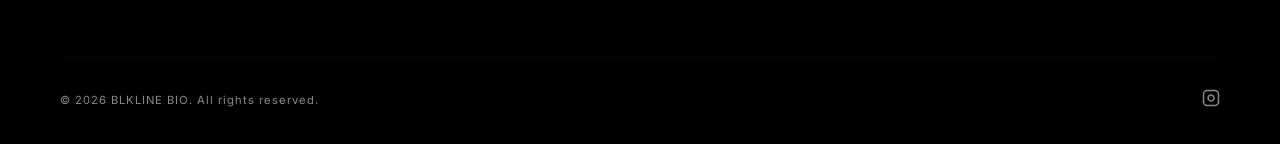
==== commit 011e527d: "Remove COAs from the site (gallery page + nav tab + per-product certificate section)" ====
--- a/index.html
+++ b/index.html
@@ -24,7 +24,6 @@
       <nav class="nav">
         <a href="index.html" class="active">Home</a>
         <a href="pages/products.html">Products</a>
-        <a href="pages/coa.html">COAs</a>
         <a href="pages/about.html">About</a>
         <a href="pages/contact.html">Contact</a>
       </nav>
@@ -44,7 +43,6 @@
   <div class="mobile-nav" id="mobileNav">
     <a href="index.html" onclick="toggleMobileNav()">Home</a>
     <a href="pages/products.html" onclick="toggleMobileNav()">Products</a>
-    <a href="pages/coa.html" onclick="toggleMobileNav()">COAs</a>
     <a href="pages/about.html" onclick="toggleMobileNav()">About</a>
     <a href="pages/contact.html" onclick="toggleMobileNav()">Contact</a>
     <a href="#" onclick="toggleMobileNav();openCart();return false;">Cart</a>
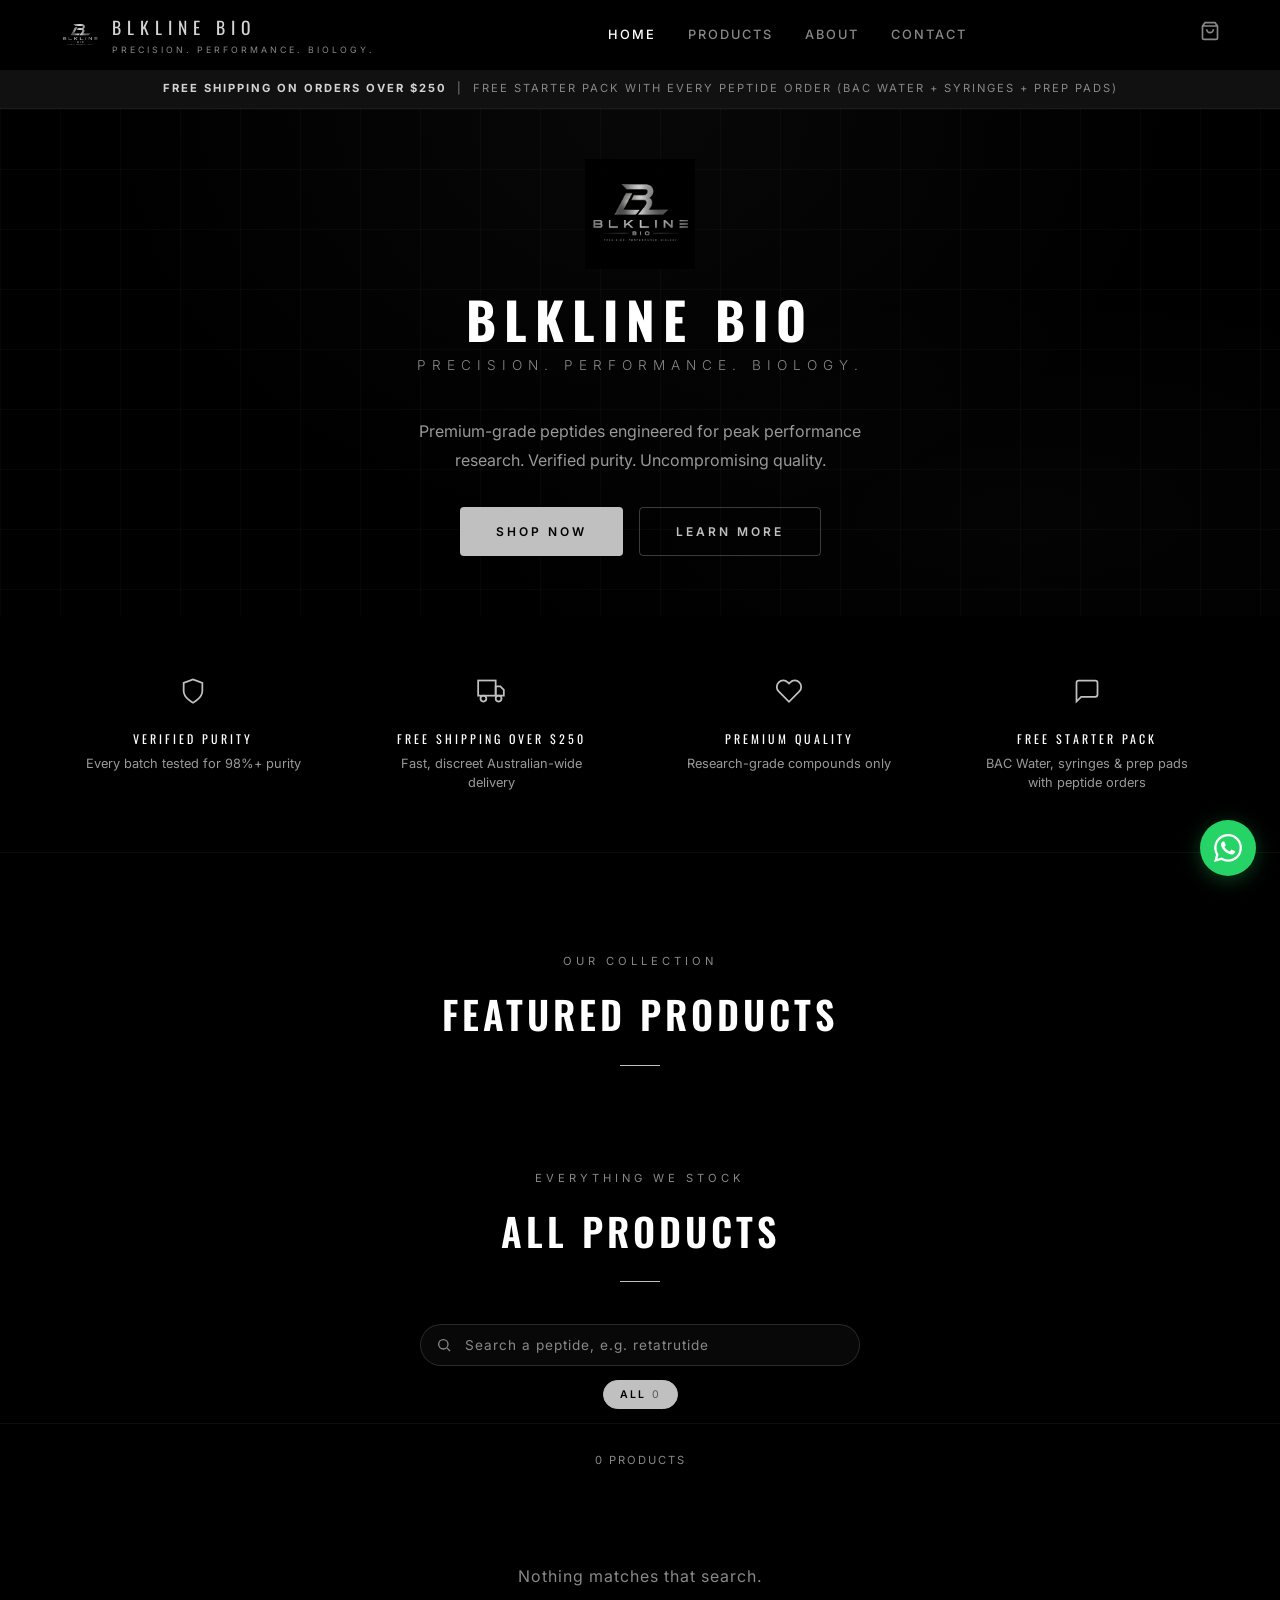
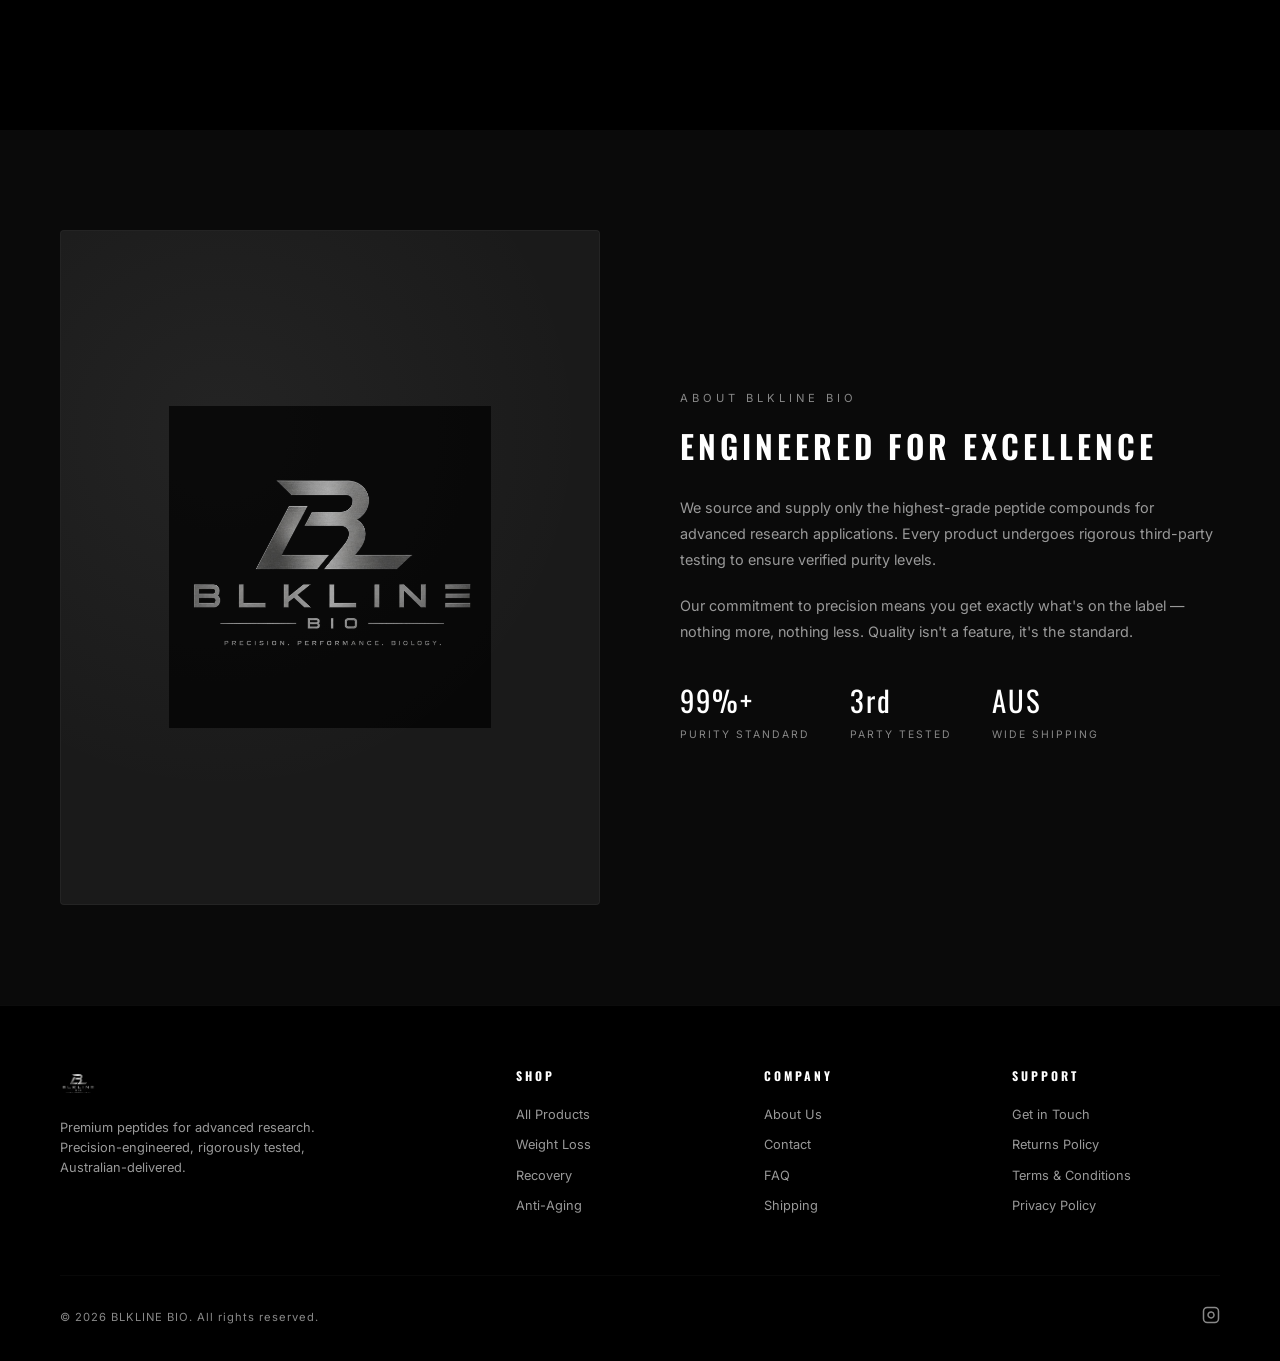
==== commit a6b81be8: "Home page: featured products, then the full catalogue below Approved from the preview. Featured row " ====
--- a/index.html
+++ b/index.html
@@ -8,6 +8,82 @@
   <link rel="preconnect" href="https://fonts.googleapis.com">
   <link href="https://fonts.googleapis.com/css2?family=Inter:wght@300;400;500;600&family=Oswald:wght@300;400;500;600;700&display=swap" rel="stylesheet">
   <link rel="stylesheet" href="css/style.css">
+  <style>
+    /* ---------------------------------------------------------------
+       HOME PAGE LAYOUT
+       Featured products, then the full catalogue below with search and
+       category filters. Layout only — the palette, fonts and shared
+       components are untouched, and every rule here is scoped so it
+       cannot affect the featured row or any other page.
+       --------------------------------------------------------------- */
+
+    /* The header is fixed, so the promo banner sat underneath it at the very
+       top of the page and was never visible — the free starter pack offer was
+       invisible to every customer. Push it clear of the header. */
+    .promo-banner{margin-top:70px}
+
+    /* The hero was a full screen tall, so products started below the fold on
+       every device. Shorter hero = products visible almost immediately. */
+    .hero{min-height:auto;padding:50px 0 60px}
+    .hero-logo{width:110px;margin-bottom:22px}
+    .hero h1{font-size:clamp(2rem,4.5vw,3.2rem)}
+    .hero p{margin-bottom:32px}
+    .hero-line{display:none}
+    .features-bar{padding:40px 0}
+
+    /* Four featured products, four columns. The shared auto-fill grid gives 3
+       at this width and wraps the fourth onto a lonely second row. */
+    #featuredProducts{grid-template-columns:repeat(4,1fr)}
+    @media(max-width:1100px){#featuredProducts{grid-template-columns:repeat(2,1fr)}}
+    @media(max-width:600px){#featuredProducts{grid-template-columns:1fr}}
+
+    /* ALL PRODUCTS ------------------------------------------------- */
+    /* "Shop Now" jumps here; without this the fixed header covers the heading. */
+    #shop{scroll-margin-top:90px}
+    .shopbar{position:sticky;top:70px;z-index:900;background:rgba(0,0,0,.92);backdrop-filter:blur(14px);border-bottom:1px solid rgba(192,192,192,.08);padding:14px 0;margin-bottom:28px}
+    .searchwrap{position:relative;max-width:440px;margin:0 auto 14px}
+    .searchwrap svg{position:absolute;left:16px;top:50%;transform:translateY(-50%);color:var(--silver-dark)}
+    #search{width:100%;padding:12px 16px 12px 44px;border:1px solid rgba(192,192,192,.18);border-radius:40px;background:rgba(255,255,255,.03);font-family:var(--font-main);font-size:.85rem;letter-spacing:1px;color:var(--white);outline:none;transition:var(--transition)}
+    #search::placeholder{color:var(--silver-dark)}
+    #search:focus{border-color:var(--silver);background:rgba(255,255,255,.06)}
+
+    .filters{display:flex;justify-content:center;gap:8px;flex-wrap:wrap}
+    .chip{padding:7px 16px;font-size:.66rem;letter-spacing:2px;text-transform:uppercase;background:transparent;color:var(--silver-dark);border:1px solid rgba(192,192,192,.15);border-radius:30px;font-family:var(--font-main);font-weight:500;transition:var(--transition);white-space:nowrap}
+    .chip:hover{border-color:var(--silver);color:var(--white)}
+    .chip.active{background:var(--silver);color:var(--black);border-color:var(--silver);font-weight:600}
+    .chip .n{opacity:.55;margin-left:6px;font-weight:400}
+
+    .countline{text-align:center;font-size:.7rem;letter-spacing:2px;text-transform:uppercase;color:var(--silver-dark);margin-bottom:24px}
+    .empty{text-align:center;padding:70px 20px;color:var(--silver-dark);letter-spacing:1px}
+
+    /* Five across, compact — scoped to #allProducts so the featured row above
+       keeps its larger cards and its descriptions. */
+    #allProducts{grid-template-columns:repeat(5,1fr);gap:18px}
+    #allProducts .product-card{display:flex;flex-direction:column}
+    #allProducts .product-image{padding:0}
+    #allProducts .product-info{padding:14px 14px 34px;flex:1;display:flex;flex-direction:column;position:relative}
+    #allProducts .product-name{font-size:.82rem;letter-spacing:1px;margin-bottom:0;line-height:1.35;min-height:2.3em}
+    /* The description is the tallest part of a card and it is what made the
+       page endless. It stays on the featured row and on the product page. */
+    #allProducts .product-desc{display:none}
+    #allProducts .product-footer{flex-direction:column;align-items:stretch;gap:10px;padding-top:12px;margin-top:auto}
+    #allProducts .product-price{text-align:center;font-size:1.05rem}
+    #allProducts .btn-add{width:100%;padding:10px;text-align:center;justify-content:center}
+    /* Pinned into reserved padding so a low-stock note on one card doesn't lift
+       its button out of line with the rest of the row. */
+    #allProducts .stock-low{position:absolute;left:0;right:0;bottom:10px;margin:0;text-align:center}
+
+    @media(max-width:1200px){#allProducts{grid-template-columns:repeat(4,1fr)}}
+    @media(max-width:980px){#allProducts{grid-template-columns:repeat(3,1fr)}}
+    @media(max-width:700px){
+      #allProducts{grid-template-columns:repeat(2,1fr);gap:12px}
+      .hero{padding:36px 0 44px}
+      /* Nine chips wrap to five rows on a phone and the bar is sticky, so it
+         would eat half the screen. One swipeable strip instead. */
+      .filters{flex-wrap:nowrap;overflow-x:auto;justify-content:flex-start;padding-bottom:2px;-webkit-overflow-scrolling:touch;scrollbar-width:none}
+      .filters::-webkit-scrollbar{display:none}
+    }
+  </style>
 </head>
 <body>
 
@@ -63,10 +139,9 @@
       <div class="tagline">Precision. Performance. Biology.</div>
       <p>Premium-grade peptides engineered for peak performance research. Verified purity. Uncompromising quality.</p>
       <div class="hero-cta">
-        <a href="pages/products.html" class="btn btn-primary">Shop Now</a>
+        <a href="#shop" class="btn btn-primary">Shop Now</a>
         <a href="pages/about.html" class="btn btn-outline">Learn More</a>
       </div>
-      <div class="hero-line"></div>
     </div>
   </section>
 
@@ -107,17 +182,42 @@
   </section>
 
   <!-- FEATURED PRODUCTS -->
-  <section class="section">
-    <div class="container">
+  <section class="section" style="padding-bottom:40px">
+    <div class="container">
+      <div id="saleBanner"></div>
       <div class="section-header fade-up">
         <div class="section-label">Our Collection</div>
         <h2 class="section-title">Featured Products</h2>
         <div class="section-line"></div>
       </div>
       <div class="products-grid" id="featuredProducts"></div>
-      <div style="text-align:center;margin-top:48px" class="fade-up">
-        <a href="pages/products.html" class="btn btn-outline">View All Products</a>
-      </div>
+    </div>
+  </section>
+
+  <!-- ALL PRODUCTS -->
+  <section id="shop" style="padding-bottom:70px">
+    <div class="container">
+      <div class="section-header fade-up" style="margin-bottom:28px">
+        <div class="section-label">Everything We Stock</div>
+        <h2 class="section-title">All Products</h2>
+        <div class="section-line"></div>
+      </div>
+    </div>
+
+    <div class="shopbar">
+      <div class="container">
+        <div class="searchwrap">
+          <svg width="16" height="16" viewBox="0 0 24 24" fill="none" stroke="currentColor" stroke-width="2"><circle cx="11" cy="11" r="7"/><line x1="21" y1="21" x2="16.65" y2="16.65"/></svg>
+          <input id="search" type="text" placeholder="Search a peptide, e.g. retatrutide" autocomplete="off">
+        </div>
+        <div class="filters" id="filters"></div>
+      </div>
+    </div>
+
+    <div class="container">
+      <div class="countline" id="countline"></div>
+      <div class="products-grid" id="allProducts"></div>
+      <div class="empty" id="empty" style="display:none">Nothing matches that search.</div>
     </div>
   </section>
 
@@ -152,13 +252,6 @@
     </div>
   </section>
 
-  <!-- CTA BANNER -->
-  <section class="cta-banner">
-    <h2 class="fade-up">Ready to Elevate Your Research?</h2>
-    <p class="fade-up">Browse our full collection of premium-grade peptides.</p>
-    <a href="pages/products.html" class="btn btn-primary fade-up">Explore Products</a>
-  </section>
-
   <!-- FOOTER -->
   <footer class="footer">
     <div class="container">
@@ -233,5 +326,56 @@
   </div>
 
   <script src="js/app.js"></script>
+  <script>
+    // Fixed order so the bar doesn't reshuffle when stock changes; counts come
+    // from the live catalogue and anything unexpected is appended rather than
+    // dropped, so a new category can never go missing from the filters.
+    var ORDER = ['Weight Loss','Recovery','Anti-Aging','Cognitive','Tanning','Nasal Sprays','Supplies','Accessories','Vial Caps'];
+    var activeCat = 'all';
+
+    function currentList() {
+      var q = document.getElementById('search').value.trim().toLowerCase();
+      return PRODUCTS.filter(function(p) {
+        if (activeCat !== 'all' && p.category !== activeCat) return false;
+        if (!q) return true;
+        return (p.name + ' ' + p.category + ' ' + (p.desc || '')).toLowerCase().indexOf(q) !== -1;
+      });
+    }
+
+    function draw() {
+      var list = currentList();
+      renderProducts('allProducts', list);
+      document.getElementById('empty').style.display = list.length ? 'none' : 'block';
+      document.getElementById('countline').textContent =
+        list.length + (list.length === 1 ? ' product' : ' products') +
+        (activeCat === 'all' ? '' : ' in ' + activeCat);
+    }
+
+    function buildFilters() {
+      var counts = {};
+      PRODUCTS.forEach(function(p) { counts[p.category] = (counts[p.category] || 0) + 1; });
+      var cats = ORDER.filter(function(c) { return counts[c]; })
+        .concat(Object.keys(counts).filter(function(c) { return ORDER.indexOf(c) === -1; }));
+      var html = '<button class="chip active" data-cat="all">All<span class="n">' + PRODUCTS.length + '</span></button>';
+      cats.forEach(function(c) {
+        html += '<button class="chip" data-cat="' + c + '">' + c + '<span class="n">' + counts[c] + '</span></button>';
+      });
+      var bar = document.getElementById('filters');
+      bar.innerHTML = html;
+      bar.querySelectorAll('.chip').forEach(function(btn) {
+        btn.onclick = function() {
+          bar.querySelectorAll('.chip').forEach(function(b) { b.classList.remove('active'); });
+          btn.classList.add('active');
+          activeCat = btn.dataset.cat;
+          draw();
+        };
+      });
+    }
+
+    document.getElementById('search').addEventListener('input', draw);
+    // app.js renders from the same promise; waiting on it here means this runs
+    // after PRODUCTS is populated, not against an empty array.
+    PRODUCTS_READY.then(function() { buildFilters(); draw(); });
+  </script>
 </body>
 </html>
--- a/css/style.css
+++ b/css/style.css
@@ -91,6 +91,11 @@
 .product-card.out-of-stock .product-image{opacity:.5}
 .product-card.out-of-stock .product-image::after{background:linear-gradient(135deg,rgba(0,0,0,.3),transparent)}
 .badge-soon{background:var(--dark4) !important;color:var(--silver) !important;border:1px solid rgba(192,192,192,.2)}
+.badge-sale{background:#c8a24a !important;color:#000 !important;border:none}
+.sale-banner{display:flex;align-items:center;justify-content:center;gap:14px;flex-wrap:wrap;text-align:center;padding:14px 20px;margin-bottom:40px;border:1px solid rgba(200,162,74,.35);background:linear-gradient(90deg,rgba(200,162,74,.10),rgba(200,162,74,.03));border-radius:var(--radius)}
+.sale-banner-tag{padding:5px 12px;background:#c8a24a;color:#000;font-family:var(--font-display);font-size:.65rem;font-weight:700;letter-spacing:2px;text-transform:uppercase;border-radius:2px;white-space:nowrap}
+.sale-banner-text{font-size:.85rem;letter-spacing:1px;color:var(--white-dim)}
+.price-was{font-size:.85rem;color:var(--silver-dark);text-decoration:line-through;margin-right:8px;font-weight:400}
 .btn-soon{opacity:.5;cursor:not-allowed !important;background:transparent !important;color:var(--silver-dark) !important;border-color:rgba(192,192,192,.1) !important}
 .stock-low{font-size:.65rem;letter-spacing:1px;color:#e8a838;margin-top:8px;text-transform:uppercase}
 .promo-banner{background:var(--dark2);border-bottom:1px solid rgba(192,192,192,.06);padding:10px 0;text-align:center;font-size:.7rem;letter-spacing:2px;text-transform:uppercase;color:var(--silver-dark)}
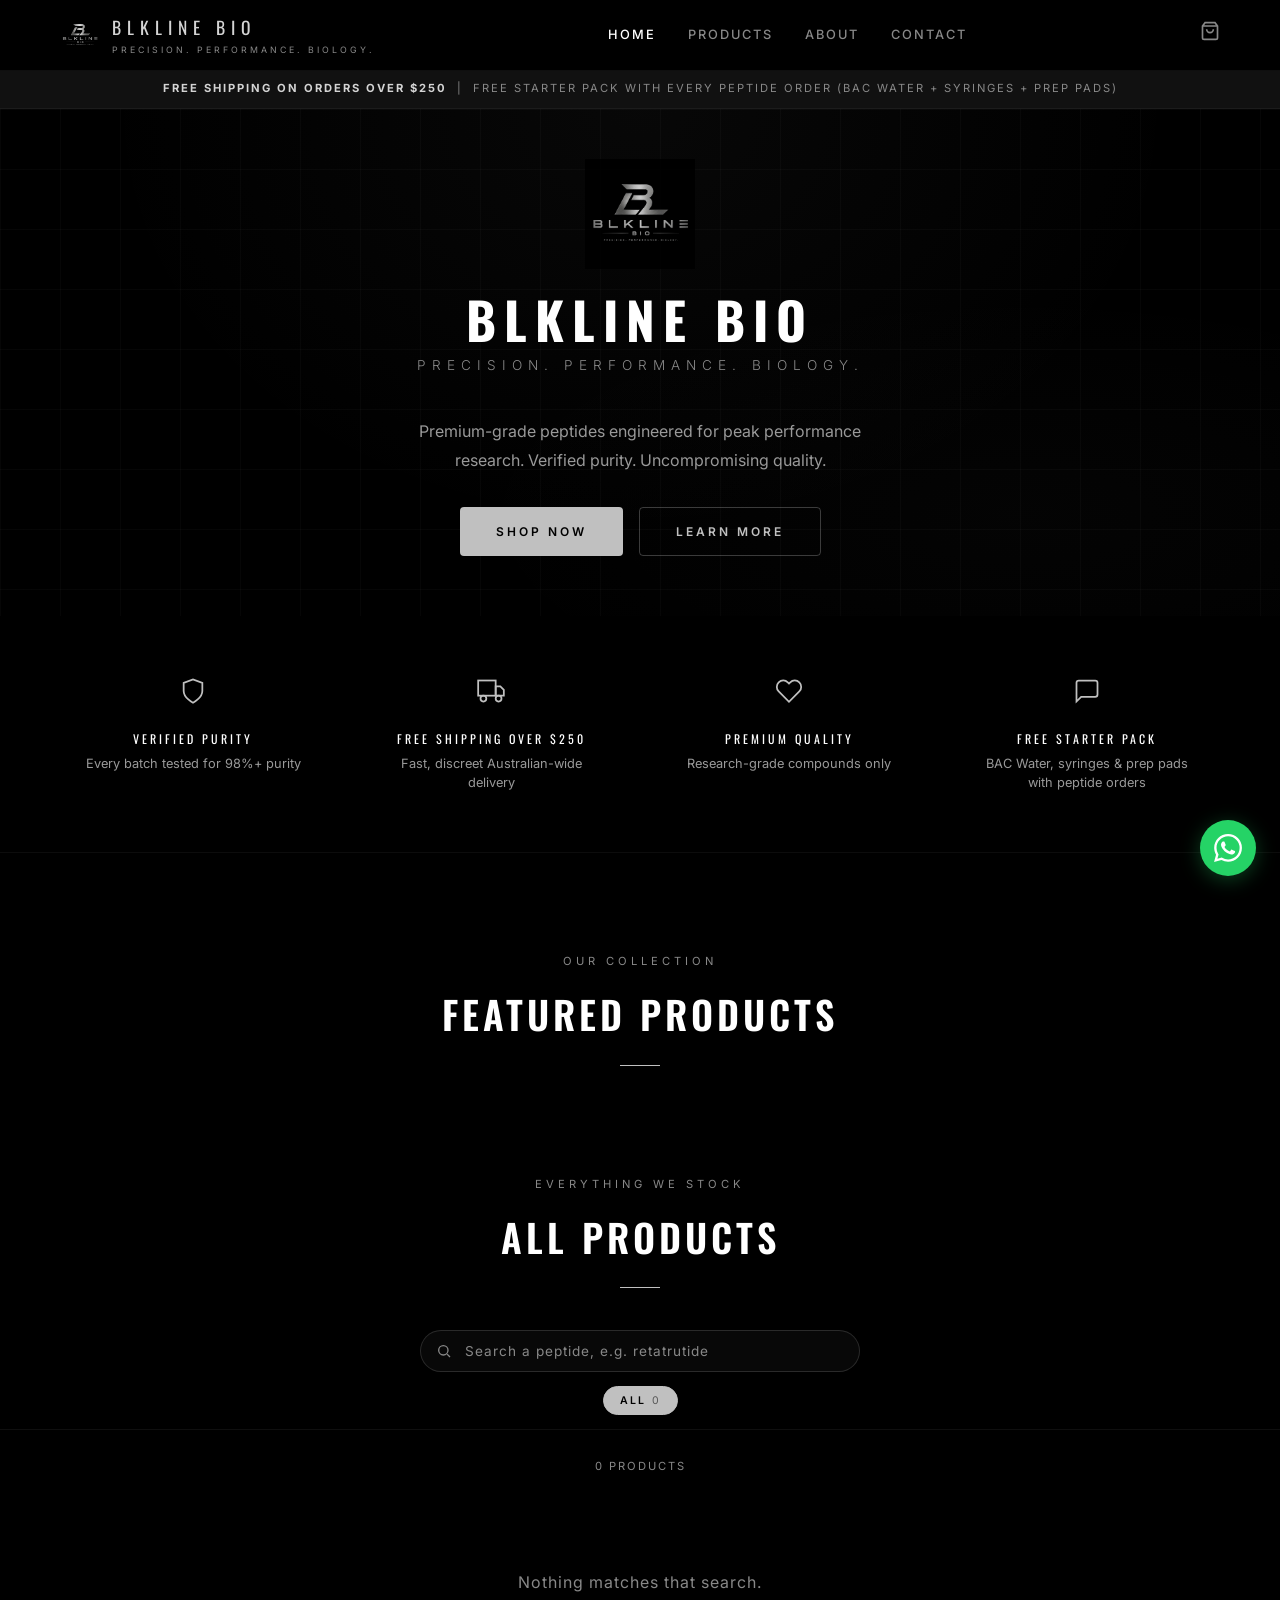
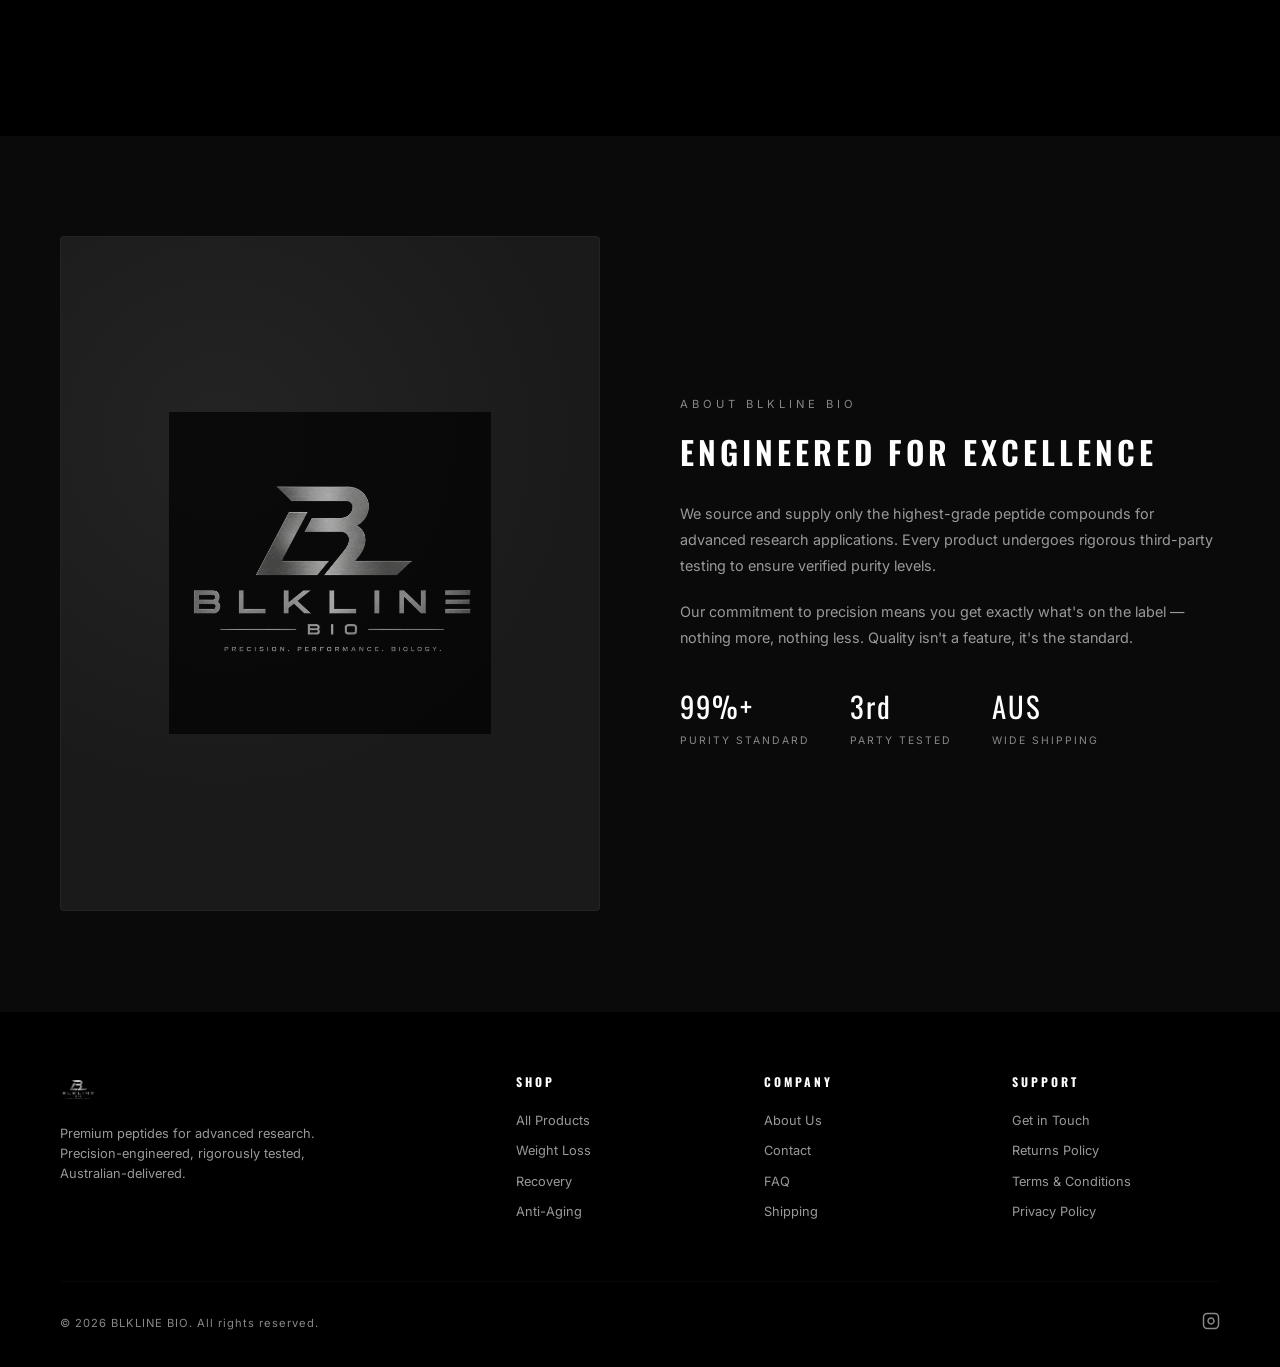
==== commit 0b13415a: "Nasal spray order clarity, whole-image option, side-scrolling featured row Orders showed 'KPV 10MG' " ====
--- a/index.html
+++ b/index.html
@@ -31,57 +31,33 @@
     .hero-line{display:none}
     .features-bar{padding:40px 0}
 
-    /* Four featured products, four columns. The shared auto-fill grid gives 3
-       at this width and wraps the fourth onto a lonely second row. */
-    #featuredProducts{grid-template-columns:repeat(4,1fr)}
-    @media(max-width:1100px){#featuredProducts{grid-template-columns:repeat(2,1fr)}}
-    @media(max-width:600px){#featuredProducts{grid-template-columns:1fr}}
+    /* Featured row scrolls sideways instead of wrapping. On a wide screen all
+       four fit and it never scrolls; on a phone they used to stack into four
+       full-height cards, which is most of the reason the page was so long. */
+    #featuredProducts{display:flex;gap:24px;overflow-x:auto;scroll-snap-type:x mandatory;padding-bottom:6px;scrollbar-width:none;-webkit-overflow-scrolling:touch}
+    #featuredProducts::-webkit-scrollbar{display:none}
+    /* Descriptions vary from one line to six, so pin the footer to the bottom
+       and give every card the same height as the tallest in the row. */
+    #featuredProducts .product-card{flex:0 0 calc((100% - 72px) / 4);scroll-snap-align:start;display:flex;flex-direction:column}
+    /* Cards in a row stretch to the tallest, and one six-line description was
+       making all four tall with a gap under the short ones. Three lines is
+       enough of a taste; the full text is on the product page. */
+    #featuredProducts .product-desc{display:-webkit-box;-webkit-line-clamp:3;-webkit-box-orient:vertical;overflow:hidden}
+    #featuredProducts .product-info{flex:1;display:flex;flex-direction:column}
+    #featuredProducts .product-footer{margin-top:auto}
+    @media(max-width:1100px){#featuredProducts .product-card{flex-basis:calc((100% - 24px) / 2)}}
+    /* Deliberately under 100% so half of the next card peeks in — that is the
+       only cue a touch user gets that the row scrolls. */
+    @media(max-width:700px){#featuredProducts{gap:14px}#featuredProducts .product-card{flex-basis:76%}}
 
     /* ALL PRODUCTS ------------------------------------------------- */
-    /* "Shop Now" jumps here; without this the fixed header covers the heading. */
+    /* "Shop Now" jumps here; without this the fixed header covers the heading.
+       The grid, search box and category chips themselves are in style.css,
+       shared with the products page. */
     #shop{scroll-margin-top:90px}
-    .shopbar{position:sticky;top:70px;z-index:900;background:rgba(0,0,0,.92);backdrop-filter:blur(14px);border-bottom:1px solid rgba(192,192,192,.08);padding:14px 0;margin-bottom:28px}
-    .searchwrap{position:relative;max-width:440px;margin:0 auto 14px}
-    .searchwrap svg{position:absolute;left:16px;top:50%;transform:translateY(-50%);color:var(--silver-dark)}
-    #search{width:100%;padding:12px 16px 12px 44px;border:1px solid rgba(192,192,192,.18);border-radius:40px;background:rgba(255,255,255,.03);font-family:var(--font-main);font-size:.85rem;letter-spacing:1px;color:var(--white);outline:none;transition:var(--transition)}
-    #search::placeholder{color:var(--silver-dark)}
-    #search:focus{border-color:var(--silver);background:rgba(255,255,255,.06)}
-
-    .filters{display:flex;justify-content:center;gap:8px;flex-wrap:wrap}
-    .chip{padding:7px 16px;font-size:.66rem;letter-spacing:2px;text-transform:uppercase;background:transparent;color:var(--silver-dark);border:1px solid rgba(192,192,192,.15);border-radius:30px;font-family:var(--font-main);font-weight:500;transition:var(--transition);white-space:nowrap}
-    .chip:hover{border-color:var(--silver);color:var(--white)}
-    .chip.active{background:var(--silver);color:var(--black);border-color:var(--silver);font-weight:600}
-    .chip .n{opacity:.55;margin-left:6px;font-weight:400}
-
-    .countline{text-align:center;font-size:.7rem;letter-spacing:2px;text-transform:uppercase;color:var(--silver-dark);margin-bottom:24px}
-    .empty{text-align:center;padding:70px 20px;color:var(--silver-dark);letter-spacing:1px}
-
-    /* Five across, compact — scoped to #allProducts so the featured row above
-       keeps its larger cards and its descriptions. */
-    #allProducts{grid-template-columns:repeat(5,1fr);gap:18px}
-    #allProducts .product-card{display:flex;flex-direction:column}
-    #allProducts .product-image{padding:0}
-    #allProducts .product-info{padding:14px 14px 34px;flex:1;display:flex;flex-direction:column;position:relative}
-    #allProducts .product-name{font-size:.82rem;letter-spacing:1px;margin-bottom:0;line-height:1.35;min-height:2.3em}
-    /* The description is the tallest part of a card and it is what made the
-       page endless. It stays on the featured row and on the product page. */
-    #allProducts .product-desc{display:none}
-    #allProducts .product-footer{flex-direction:column;align-items:stretch;gap:10px;padding-top:12px;margin-top:auto}
-    #allProducts .product-price{text-align:center;font-size:1.05rem}
-    #allProducts .btn-add{width:100%;padding:10px;text-align:center;justify-content:center}
-    /* Pinned into reserved padding so a low-stock note on one card doesn't lift
-       its button out of line with the rest of the row. */
-    #allProducts .stock-low{position:absolute;left:0;right:0;bottom:10px;margin:0;text-align:center}
-
-    @media(max-width:1200px){#allProducts{grid-template-columns:repeat(4,1fr)}}
-    @media(max-width:980px){#allProducts{grid-template-columns:repeat(3,1fr)}}
+
     @media(max-width:700px){
-      #allProducts{grid-template-columns:repeat(2,1fr);gap:12px}
       .hero{padding:36px 0 44px}
-      /* Nine chips wrap to five rows on a phone and the bar is sticky, so it
-         would eat half the screen. One swipeable strip instead. */
-      .filters{flex-wrap:nowrap;overflow-x:auto;justify-content:flex-start;padding-bottom:2px;-webkit-overflow-scrolling:touch;scrollbar-width:none}
-      .filters::-webkit-scrollbar{display:none}
     }
   </style>
 </head>
@@ -327,55 +303,9 @@
 
   <script src="js/app.js"></script>
   <script>
-    // Fixed order so the bar doesn't reshuffle when stock changes; counts come
-    // from the live catalogue and anything unexpected is appended rather than
-    // dropped, so a new category can never go missing from the filters.
-    var ORDER = ['Weight Loss','Recovery','Anti-Aging','Cognitive','Tanning','Nasal Sprays','Supplies','Accessories','Vial Caps'];
-    var activeCat = 'all';
-
-    function currentList() {
-      var q = document.getElementById('search').value.trim().toLowerCase();
-      return PRODUCTS.filter(function(p) {
-        if (activeCat !== 'all' && p.category !== activeCat) return false;
-        if (!q) return true;
-        return (p.name + ' ' + p.category + ' ' + (p.desc || '')).toLowerCase().indexOf(q) !== -1;
-      });
-    }
-
-    function draw() {
-      var list = currentList();
-      renderProducts('allProducts', list);
-      document.getElementById('empty').style.display = list.length ? 'none' : 'block';
-      document.getElementById('countline').textContent =
-        list.length + (list.length === 1 ? ' product' : ' products') +
-        (activeCat === 'all' ? '' : ' in ' + activeCat);
-    }
-
-    function buildFilters() {
-      var counts = {};
-      PRODUCTS.forEach(function(p) { counts[p.category] = (counts[p.category] || 0) + 1; });
-      var cats = ORDER.filter(function(c) { return counts[c]; })
-        .concat(Object.keys(counts).filter(function(c) { return ORDER.indexOf(c) === -1; }));
-      var html = '<button class="chip active" data-cat="all">All<span class="n">' + PRODUCTS.length + '</span></button>';
-      cats.forEach(function(c) {
-        html += '<button class="chip" data-cat="' + c + '">' + c + '<span class="n">' + counts[c] + '</span></button>';
-      });
-      var bar = document.getElementById('filters');
-      bar.innerHTML = html;
-      bar.querySelectorAll('.chip').forEach(function(btn) {
-        btn.onclick = function() {
-          bar.querySelectorAll('.chip').forEach(function(b) { b.classList.remove('active'); });
-          btn.classList.add('active');
-          activeCat = btn.dataset.cat;
-          draw();
-        };
-      });
-    }
-
-    document.getElementById('search').addEventListener('input', draw);
-    // app.js renders from the same promise; waiting on it here means this runs
-    // after PRODUCTS is populated, not against an empty array.
-    PRODUCTS_READY.then(function() { buildFilters(); draw(); });
+    // The search box and category chips are shared with the products page and
+    // live in app.js. PRODUCTS_READY guarantees the catalogue has arrived.
+    PRODUCTS_READY.then(initShopFilters);
   </script>
 </body>
 </html>
--- a/css/style.css
+++ b/css/style.css
@@ -78,6 +78,11 @@
 .product-image::after{content:'';position:absolute;inset:0;background:linear-gradient(135deg,rgba(192,192,192,.03),transparent);pointer-events:none}
 .product-image svg{width:80px;height:80px;opacity:.2}
 .product-image img{width:100%;height:100%;object-fit:cover;position:absolute;inset:0}
+/* Most product shots are square and crop harmlessly, but a tall promo graphic
+   loses its heading and its price to the crop. `fitContain` on the product
+   shows the whole image instead, letterboxed against the card's black tile. */
+.product-image.fit-contain img{object-fit:contain}
+.product-detail-image.fit-contain img{object-fit:contain}
 .product-badge{position:absolute;top:12px;right:12px;padding:4px 10px;font-size:.6rem;letter-spacing:2px;text-transform:uppercase;background:var(--silver);color:var(--black);border-radius:2px;font-weight:700}
 .product-info{padding:20px}
 .product-category{font-size:.6rem;letter-spacing:2px;text-transform:uppercase;color:var(--silver-dark);margin-bottom:6px}
@@ -253,3 +258,45 @@
 /* SCROLL ANIMATIONS */
 .fade-up{opacity:0;transform:translateY(30px);transition:opacity .6s ease,transform .6s ease}
 .fade-up.visible{opacity:1;transform:translateY(0)}
+
+/* SHOP GRID — shared by the home page and the products page.
+   The compact card rules are keyed on #allProducts so the featured row on the
+   home page keeps its larger cards and its descriptions. */
+.shopbar{position:sticky;top:70px;z-index:900;background:rgba(0,0,0,.92);backdrop-filter:blur(14px);border-bottom:1px solid rgba(192,192,192,.08);padding:14px 0;margin-bottom:28px}
+.searchwrap{position:relative;max-width:440px;margin:0 auto 14px}
+.searchwrap svg{position:absolute;left:16px;top:50%;transform:translateY(-50%);color:var(--silver-dark)}
+#search{width:100%;padding:12px 16px 12px 44px;border:1px solid rgba(192,192,192,.18);border-radius:40px;background:rgba(255,255,255,.03);font-family:var(--font-main);font-size:.85rem;letter-spacing:1px;color:var(--white);outline:none;transition:var(--transition)}
+#search::placeholder{color:var(--silver-dark)}
+#search:focus{border-color:var(--silver);background:rgba(255,255,255,.06)}
+.filters{display:flex;justify-content:center;gap:8px;flex-wrap:wrap}
+.chip{padding:7px 16px;font-size:.66rem;letter-spacing:2px;text-transform:uppercase;background:transparent;color:var(--silver-dark);border:1px solid rgba(192,192,192,.15);border-radius:30px;font-family:var(--font-main);font-weight:500;transition:var(--transition);white-space:nowrap}
+.chip:hover{border-color:var(--silver);color:var(--white)}
+.chip.active{background:var(--silver);color:var(--black);border-color:var(--silver);font-weight:600}
+.chip .n{opacity:.55;margin-left:6px;font-weight:400}
+.countline{text-align:center;font-size:.7rem;letter-spacing:2px;text-transform:uppercase;color:var(--silver-dark);margin-bottom:24px}
+.empty{text-align:center;padding:70px 20px;color:var(--silver-dark);letter-spacing:1px}
+
+#allProducts{grid-template-columns:repeat(5,1fr);gap:18px}
+#allProducts .product-card{display:flex;flex-direction:column}
+#allProducts .product-image{padding:0}
+#allProducts .product-info{padding:14px 14px 34px;flex:1;display:flex;flex-direction:column;position:relative}
+#allProducts .product-name{font-size:.82rem;letter-spacing:1px;margin-bottom:0;line-height:1.35;min-height:2.3em}
+/* The description is the tallest part of a card and it is what made these pages
+   endless. It stays on the featured row and on the product page. */
+#allProducts .product-desc{display:none}
+#allProducts .product-footer{flex-direction:column;align-items:stretch;gap:10px;padding-top:12px;margin-top:auto}
+#allProducts .product-price{text-align:center;font-size:1.05rem}
+#allProducts .btn-add{width:100%;padding:10px;text-align:center;justify-content:center}
+/* Pinned into reserved padding so a low-stock note on one card doesn't lift its
+   button out of line with the rest of the row. */
+#allProducts .stock-low{position:absolute;left:0;right:0;bottom:10px;margin:0;text-align:center}
+
+@media(max-width:1200px){#allProducts{grid-template-columns:repeat(4,1fr)}}
+@media(max-width:980px){#allProducts{grid-template-columns:repeat(3,1fr)}}
+@media(max-width:700px){
+  #allProducts{grid-template-columns:repeat(2,1fr);gap:12px}
+  /* Nine chips wrap to five rows on a phone and the bar is sticky, so it would
+     eat half the screen. One swipeable strip instead. */
+  .filters{flex-wrap:nowrap;overflow-x:auto;justify-content:flex-start;padding-bottom:2px;-webkit-overflow-scrolling:touch;scrollbar-width:none}
+  .filters::-webkit-scrollbar{display:none}
+}
